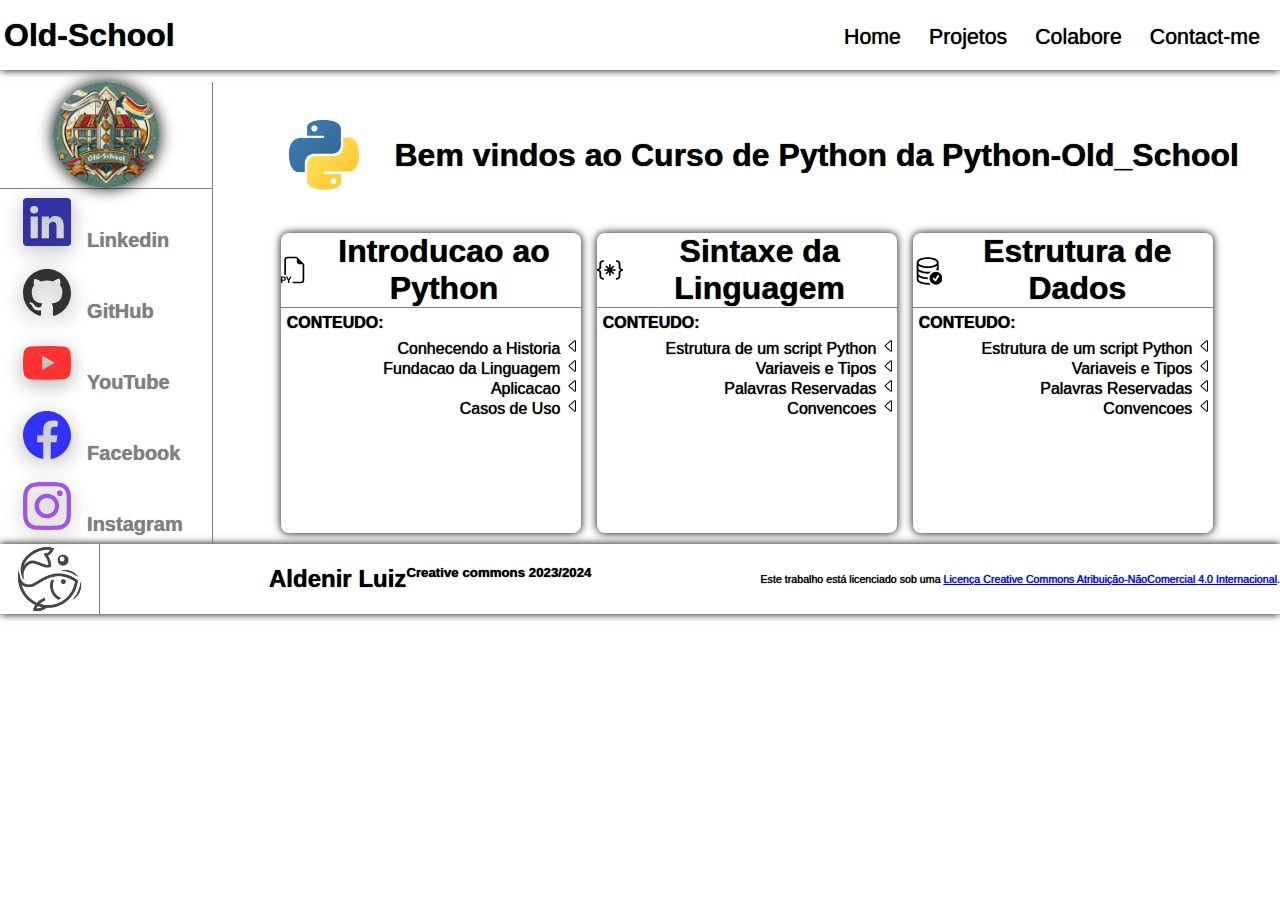
==== index.html @ cafc8282 "fix layer borders" ====
<!DOCTYPE html>
<html lang="en">
<head>
    <meta charset="UTF-8">
    <meta name="viewport" content="width=device-width, initial-scale=1.0">
    <title>Python - Old-School</title>
    <link rel="stylesheet" href="style.css">
    <link rel="stylesheet" href="style-buttons.css">
    <link rel="stylesheet" href="style-menu.css">
</head>
<body>
    <header>
        <div class="menu-media">
            <h1>Old-School</h1>
        </div>
        
        <menu class="menu-nav resp-menu" id="responsive-menu">
            <button id="openMenu">&#9776;</button>
            <nav id="menuLinks">
                <div class="resp-button"><button id="closeMenu">&#10006;</button></div>
                <div class="resp-links">
                    <a href="https://aldenirluiz.github.io/Old-School/">Home</a>
                    <a href="#">Projetos</a>
                    <a href="https://github.com/AldenirLuiz/Old-School">Colabore</a>
                    <a href="https://aldenirluiz.github.io/Portifolio/">Contact-me</a>
                </div>
                
            </nav>
        </menu>
        
    </header>
    <main>
        <aside>
            <div class="nav-logo">
                <img id="img-prof" src="sub/img/channels4_profile.jpg" alt="">
            </div>
            <div class="social_media">
                <div class="in-block">
                    <a class="linkedin" href="https://www.linkedin.com/in/aldenir-luiz-0137911ba/" title="linkedin">
                        <svg xmlns="http://www.w3.org/2000/svg" width="40pt" height="40pt" fill="currentColor" class="bi bi-linkedin" viewBox="0 0 16 16">
                            <path d="M0 1.146C0 .513.526 0 1.175 0h13.65C15.474 0 16 .513 16 1.146v13.708c0 .633-.526 1.146-1.175 1.146H1.175C.526 16 0 15.487 0 14.854V1.146zm4.943 12.248V6.169H2.542v7.225h2.401m-1.2-8.212c.837 0 1.358-.554 1.358-1.248-.015-.709-.52-1.248-1.342-1.248-.822 0-1.359.54-1.359 1.248 0 .694.521 1.248 1.327 1.248h.016zm4.908 8.212V9.359c0-.216.016-.432.08-.586.173-.431.568-.878 1.232-.878.869 0 1.216.662 1.216 1.634v3.865h2.401V9.25c0-2.22-1.184-3.252-2.764-3.252-1.274 0-1.845.7-2.165 1.193v.025h-.016a5.54 5.54 0 0 1 .016-.025V6.169h-2.4c.03.678 0 7.225 0 7.225h2.4"/>
                        </svg>
                        <span class="name">Linkedin</span>
                    </a>
                </div>
    
                <div class="in-block">
                    <a class="github" href="https://github.com/AldenirLuiz" title="github">
                        <svg xmlns="http://www.w3.org/2000/svg" width="40pt" height="40pt" fill="currentColor" class="bi bi-github" viewBox="0 0 16 16">
                            <path d="M8 0C3.58 0 0 3.58 0 8c0 3.54 2.29 6.53 5.47 7.59.4.07.55-.17.55-.38 0-.19-.01-.82-.01-1.49-2.01.37-2.53-.49-2.69-.94-.09-.23-.48-.94-.82-1.13-.28-.15-.68-.52-.01-.53.63-.01 1.08.58 1.23.82.72 1.21 1.87.87 2.33.66.07-.52.28-.87.51-1.07-1.78-.2-3.64-.89-3.64-3.95 0-.87.31-1.59.82-2.15-.08-.2-.36-1.02.08-2.12 0 0 .67-.21 2.2.82.64-.18 1.32-.27 2-.27.68 0 1.36.09 2 .27 1.53-1.04 2.2-.82 2.2-.82.44 1.1.16 1.92.08 2.12.51.56.82 1.27.82 2.15 0 3.07-1.87 3.75-3.65 3.95.29.25.54.73.54 1.48 0 1.07-.01 1.93-.01 2.2 0 .21.15.46.55.38A8.012 8.012 0 0 0 16 8c0-4.42-3.58-8-8-8"/>
                        </svg>
                        <span class="name">GitHub</span>
                    </a>
                </div>
    
                <div class="in-block">
                    <a class="youtube" href="https://www.youtube.com/channel/UC99N4jVJ2UssK9JwM3dMy3Q" title="youtube">
                        <svg xmlns="http://www.w3.org/2000/svg" width="40pt" height="40pt" fill="currentColor" class="bi bi-youtube" viewBox="0 0 16 16">
                            <path d="M8.051 1.999h.089c.822.003 4.987.033 6.11.335a2.01 2.01 0 0 1 1.415 1.42c.101.38.172.883.22 1.402l.01.104.022.26.008.104c.065.914.073 1.77.074 1.957v.075c-.001.194-.01 1.108-.082 2.06l-.008.105-.009.104c-.05.572-.124 1.14-.235 1.558a2.007 2.007 0 0 1-1.415 1.42c-1.16.312-5.569.334-6.18.335h-.142c-.309 0-1.587-.006-2.927-.052l-.17-.006-.087-.004-.171-.007-.171-.007c-1.11-.049-2.167-.128-2.654-.26a2.007 2.007 0 0 1-1.415-1.419c-.111-.417-.185-.986-.235-1.558L.09 9.82l-.008-.104A31.4 31.4 0 0 1 0 7.68v-.123c.002-.215.01-.958.064-1.778l.007-.103.003-.052.008-.104.022-.26.01-.104c.048-.519.119-1.023.22-1.402a2.007 2.007 0 0 1 1.415-1.42c.487-.13 1.544-.21 2.654-.26l.17-.007.172-.006.086-.003.171-.007A99.788 99.788 0 0 1 7.858 2h.193zM6.4 5.209v4.818l4.157-2.408z"/>
                        </svg>
                        <span class="name">YouTube</span>
                    </a>
                </div>
    
                <div class="in-block">
                    <a class="facebook" href="https://www.facebook.com/aldenir.luiz" title="facebook">
                        <svg xmlns="http://www.w3.org/2000/svg" width="40pt" height="40pt" fill="currentColor" class="bi bi-facebook" viewBox="0 0 16 16">
                            <path d="M16 8.049c0-4.446-3.582-8.05-8-8.05C3.58 0-.002 3.603-.002 8.05c0 4.017 2.926 7.347 6.75 7.951v-5.625h-2.03V8.05H6.75V6.275c0-2.017 1.195-3.131 3.022-3.131.876 0 1.791.157 1.791.157v1.98h-1.009c-.993 0-1.303.621-1.303 1.258v1.51h2.218l-.354 2.326H9.25V16c3.824-.604 6.75-3.934 6.75-7.951"/>
                          </svg>
                        <span class="name">Facebook</span>
                    </a>
                </div>
                <div class="in-block">
                    <a class="instagram" href="https://www.instagram.com/aldenir.7.pryce/" title="Instagram">
                        <svg xmlns="http://www.w3.org/2000/svg" width="40pt" height="40pt" fill="currentColor" class="bi bi-instagram" viewBox="0 0 16 16">
                            <path d="M8 0C5.829 0 5.556.01 4.703.048 3.85.088 3.269.222 2.76.42a3.917 3.917 0 0 0-1.417.923A3.927 3.927 0 0 0 .42 2.76C.222 3.268.087 3.85.048 4.7.01 5.555 0 5.827 0 8.001c0 2.172.01 2.444.048 3.297.04.852.174 1.433.372 1.942.205.526.478.972.923 1.417.444.445.89.719 1.416.923.51.198 1.09.333 1.942.372C5.555 15.99 5.827 16 8 16s2.444-.01 3.298-.048c.851-.04 1.434-.174 1.943-.372a3.916 3.916 0 0 0 1.416-.923c.445-.445.718-.891.923-1.417.197-.509.332-1.09.372-1.942C15.99 10.445 16 10.173 16 8s-.01-2.445-.048-3.299c-.04-.851-.175-1.433-.372-1.941a3.926 3.926 0 0 0-.923-1.417A3.911 3.911 0 0 0 13.24.42c-.51-.198-1.092-.333-1.943-.372C10.443.01 10.172 0 7.998 0h.003zm-.717 1.442h.718c2.136 0 2.389.007 3.232.046.78.035 1.204.166 1.486.275.373.145.64.319.92.599.28.28.453.546.598.92.11.281.24.705.275 1.485.039.843.047 1.096.047 3.231s-.008 2.389-.047 3.232c-.035.78-.166 1.203-.275 1.485a2.47 2.47 0 0 1-.599.919c-.28.28-.546.453-.92.598-.28.11-.704.24-1.485.276-.843.038-1.096.047-3.232.047s-2.39-.009-3.233-.047c-.78-.036-1.203-.166-1.485-.276a2.478 2.478 0 0 1-.92-.598 2.48 2.48 0 0 1-.6-.92c-.109-.281-.24-.705-.275-1.485-.038-.843-.046-1.096-.046-3.233 0-2.136.008-2.388.046-3.231.036-.78.166-1.204.276-1.486.145-.373.319-.64.599-.92.28-.28.546-.453.92-.598.282-.11.705-.24 1.485-.276.738-.034 1.024-.044 2.515-.045v.002zm4.988 1.328a.96.96 0 1 0 0 1.92.96.96 0 0 0 0-1.92zm-4.27 1.122a4.109 4.109 0 1 0 0 8.217 4.109 4.109 0 0 0 0-8.217zm0 1.441a2.667 2.667 0 1 1 0 5.334 2.667 2.667 0 0 1 0-5.334"/>
                        </svg>
                        <span class="name">Instagram</span>
                    </a>
                </div>
        
            </div>
        </aside>
        <section id="main-header">
            <div class="main-blocks-descript" id="block-descript">
                <svg xmlns="http://www.w3.org/2000/svg" width="140px" height="140px" viewBox="0 0 64 64" fill="none"><path d="M31.885 16c-8.124 0-7.617 3.523-7.617 3.523l.01 3.65h7.752v1.095H21.197S16 23.678 16 31.876c0 8.196 4.537 7.906 4.537 7.906h2.708v-3.804s-.146-4.537 4.465-4.537h7.688s4.32.07 4.32-4.175v-7.019S40.374 16 31.885 16zm-4.275 2.454c.771 0 1.395.624 1.395 1.395s-.624 1.395-1.395 1.395a1.393 1.393 0 0 1-1.395-1.395c0-.771.624-1.395 1.395-1.395z" fill="url(#a)"/><path d="M32.115 47.833c8.124 0 7.617-3.523 7.617-3.523l-.01-3.65H31.97v-1.095h10.832S48 40.155 48 31.958c0-8.197-4.537-7.906-4.537-7.906h-2.708v3.803s.146 4.537-4.465 4.537h-7.688s-4.32-.07-4.32 4.175v7.019s-.656 4.247 7.833 4.247zm4.275-2.454a1.393 1.393 0 0 1-1.395-1.395c0-.77.624-1.394 1.395-1.394s1.395.623 1.395 1.394c0 .772-.624 1.395-1.395 1.395z" fill="url(#b)"/><defs><linearGradient id="a" x1="19.075" y1="18.782" x2="34.898" y2="34.658" gradientUnits="userSpaceOnUse"><stop stop-color="#387EB8"/><stop offset="1" stop-color="#366994"/></linearGradient><linearGradient id="b" x1="28.809" y1="28.882" x2="45.803" y2="45.163" gradientUnits="userSpaceOnUse"><stop stop-color="#FFE052"/><stop offset="1" stop-color="#FFC331"/></linearGradient></defs></svg>
                <h1>Bem vindos ao Curso de Python da Python-Old_School</h1>
            </div>
            <div class="galery" id="galery">
                <a href="sub/history.html" class="main-blocks" id="intro">
                    <div class="card-title">
                        <svg xmlns="http://www.w3.org/2000/svg" width="32" height="32" fill="currentColor" class="bi bi-filetype-py" viewBox="0 0 16 16">
                            <path fill-rule="evenodd" d="M14 4.5V14a2 2 0 0 1-2 2H7v-1h5a1 1 0 0 0 1-1V4.5h-2A1.5 1.5 0 0 1 9.5 3V1H4a1 1 0 0 0-1 1v9H2V2a2 2 0 0 1 2-2h5.5zM0 11.85h1.6c.289 0 .533.06.732.179.201.117.355.276.46.477.105.201.158.427.158.677 0 .25-.054.476-.16.677-.106.199-.26.357-.464.474a1.452 1.452 0 0 1-.732.173H.79v1.342H0zm2.06 1.714a.795.795 0 0 0 .085-.381c0-.227-.062-.4-.185-.521-.123-.122-.294-.182-.513-.182H.788v1.406h.66a.794.794 0 0 0 .374-.082.574.574 0 0 0 .238-.24Zm2.963.75v1.535H4.23v-1.52L2.89 11.85h.876l.853 1.696h.032l.856-1.696h.855z"/>
                        </svg>
                        <h1>Introducao ao Python</h1>
                    </div>
                    <span class="spn-card">Este é o modulo 00 do seu curso de Python na Old-School. <br><br>A curiosidade é a base do conhecimento.</span>
                    <div class="descript">
                        <h4>CONTEUDO:</h4>
                        
                        <p>Conhecendo a Historia 
                            <svg xmlns="http://www.w3.org/2000/svg" width="16" height="16" fill="currentColor" class="bi bi-caret-left" viewBox="0 0 16 16">
                                <path d="M10 12.796V3.204L4.519 8zm-.659.753-5.48-4.796a1 1 0 0 1 0-1.506l5.48-4.796A1 1 0 0 1 11 3.204v9.592a1 1 0 0 1-1.659.753z"/>
                            </svg>
                        </p>
                        <p>Fundacao da Linguagem 
                            <svg xmlns="http://www.w3.org/2000/svg" width="16" height="16" fill="currentColor" class="bi bi-caret-left" viewBox="0 0 16 16">
                                <path d="M10 12.796V3.204L4.519 8zm-.659.753-5.48-4.796a1 1 0 0 1 0-1.506l5.48-4.796A1 1 0 0 1 11 3.204v9.592a1 1 0 0 1-1.659.753z"/>
                            </svg>
                        </p>
                        <p>Aplicacao 
                            <svg xmlns="http://www.w3.org/2000/svg" width="16" height="16" fill="currentColor" class="bi bi-caret-left" viewBox="0 0 16 16">
                                <path d="M10 12.796V3.204L4.519 8zm-.659.753-5.48-4.796a1 1 0 0 1 0-1.506l5.48-4.796A1 1 0 0 1 11 3.204v9.592a1 1 0 0 1-1.659.753z"/>
                            </svg>
                        </p>
                        <p>Casos de Uso 
                            <svg xmlns="http://www.w3.org/2000/svg" width="16" height="16" fill="currentColor" class="bi bi-caret-left" viewBox="0 0 16 16">
                                <path d="M10 12.796V3.204L4.519 8zm-.659.753-5.48-4.796a1 1 0 0 1 0-1.506l5.48-4.796A1 1 0 0 1 11 3.204v9.592a1 1 0 0 1-1.659.753z"/>
                            </svg>
                        </p>
                    </div>
                    <div class="tag-down">
                        <span >
                            <svg xmlns="http://www.w3.org/2000/svg" width="16" height="16" fill="currentColor" class="bi bi-unlock" viewBox="0 0 16 16">
                                <path d="M11 1a2 2 0 0 0-2 2v4a2 2 0 0 1 2 2v5a2 2 0 0 1-2 2H3a2 2 0 0 1-2-2V9a2 2 0 0 1 2-2h5V3a3 3 0 0 1 6 0v4a.5.5 0 0 1-1 0V3a2 2 0 0 0-2-2M3 8a1 1 0 0 0-1 1v5a1 1 0 0 0 1 1h6a1 1 0 0 0 1-1V9a1 1 0 0 0-1-1z"/>
                            </svg>Unlocked
                        </span>
                    </div>
                </a>
                <a onclick="expandlink('sub/sintaxe.html', '3500px')" class="main-blocks" id="sintaxe">
                    <div class="card-title">
                        <svg xmlns="http://www.w3.org/2000/svg" width="32" height="32" fill="currentColor" class="bi bi-braces-asterisk" viewBox="0 0 16 16">
                            <path fill-rule="evenodd" d="M1.114 8.063V7.9c1.005-.102 1.497-.615 1.497-1.6V4.503c0-1.094.39-1.538 1.354-1.538h.273V2h-.376C2.25 2 1.49 2.759 1.49 4.352v1.524c0 1.094-.376 1.456-1.49 1.456v1.299c1.114 0 1.49.362 1.49 1.456v1.524c0 1.593.759 2.352 2.372 2.352h.376v-.964h-.273c-.964 0-1.354-.444-1.354-1.538V9.663c0-.984-.492-1.497-1.497-1.6ZM14.886 7.9v.164c-1.005.103-1.497.616-1.497 1.6v1.798c0 1.094-.39 1.538-1.354 1.538h-.273v.964h.376c1.613 0 2.372-.759 2.372-2.352v-1.524c0-1.094.376-1.456 1.49-1.456v-1.3c-1.114 0-1.49-.362-1.49-1.456V4.352C14.51 2.759 13.75 2 12.138 2h-.376v.964h.273c.964 0 1.354.444 1.354 1.538V6.3c0 .984.492 1.497 1.497 1.6M7.5 11.5V9.207l-1.621 1.621-.707-.707L6.792 8.5H4.5v-1h2.293L5.172 5.879l.707-.707L7.5 6.792V4.5h1v2.293l1.621-1.621.707.707L9.208 7.5H11.5v1H9.207l1.621 1.621-.707.707L8.5 9.208V11.5z"/>
                          </svg>
                        <h1>Sintaxe da Linguagem</h1>
                    </div>
                    <span class="spn-card">Este é o modulo 01 do seu curso de Python na Old-School. <br><br> A curiosidade é a base do conhecimento.</span>
                    <div class="descript">
                        <h4>CONTEUDO:</h4>
                        <p>Estrutura de um script Python 
                            <svg xmlns="http://www.w3.org/2000/svg" width="16" height="16" fill="currentColor" class="bi bi-caret-left" viewBox="0 0 16 16">
                                <path d="M10 12.796V3.204L4.519 8zm-.659.753-5.48-4.796a1 1 0 0 1 0-1.506l5.48-4.796A1 1 0 0 1 11 3.204v9.592a1 1 0 0 1-1.659.753z"/>
                            </svg>
                        </p>
                        <p>Variaveis e Tipos
                            <svg xmlns="http://www.w3.org/2000/svg" width="16" height="16" fill="currentColor" class="bi bi-caret-left" viewBox="0 0 16 16">
                                <path d="M10 12.796V3.204L4.519 8zm-.659.753-5.48-4.796a1 1 0 0 1 0-1.506l5.48-4.796A1 1 0 0 1 11 3.204v9.592a1 1 0 0 1-1.659.753z"/>
                            </svg>
                        </p>
                        <p>Palavras Reservadas
                            <svg xmlns="http://www.w3.org/2000/svg" width="16" height="16" fill="currentColor" class="bi bi-caret-left" viewBox="0 0 16 16">
                                <path d="M10 12.796V3.204L4.519 8zm-.659.753-5.48-4.796a1 1 0 0 1 0-1.506l5.48-4.796A1 1 0 0 1 11 3.204v9.592a1 1 0 0 1-1.659.753z"/>
                            </svg>
                        </p>
                        <p>Convencoes
                            <svg xmlns="http://www.w3.org/2000/svg" width="16" height="16" fill="currentColor" class="bi bi-caret-left" viewBox="0 0 16 16">
                                <path d="M10 12.796V3.204L4.519 8zm-.659.753-5.48-4.796a1 1 0 0 1 0-1.506l5.48-4.796A1 1 0 0 1 11 3.204v9.592a1 1 0 0 1-1.659.753z"/>
                            </svg>
                        </p>
                    </div>
                    <div class="tag-down"><span>
                        <span >
                            <svg xmlns="http://www.w3.org/2000/svg" width="16" height="16" fill="currentColor" class="bi bi-unlock" viewBox="0 0 16 16">
                                <path d="M11 1a2 2 0 0 0-2 2v4a2 2 0 0 1 2 2v5a2 2 0 0 1-2 2H3a2 2 0 0 1-2-2V9a2 2 0 0 1 2-2h5V3a3 3 0 0 1 6 0v4a.5.5 0 0 1-1 0V3a2 2 0 0 0-2-2M3 8a1 1 0 0 0-1 1v5a1 1 0 0 0 1 1h6a1 1 0 0 0 1-1V9a1 1 0 0 0-1-1z"/>
                            </svg>Unlocked
                        </span>
                    </div>
                </a>
                <a href="" class="main-blocks" id="data-structure">
                    <div class="card-title">
                        <svg xmlns="http://www.w3.org/2000/svg" width="32" height="32" fill="currentColor" class="bi bi-database-check" viewBox="0 0 16 16">
                            <path d="M12.5 16a3.5 3.5 0 1 0 0-7 3.5 3.5 0 0 0 0 7m1.679-4.493-1.335 2.226a.75.75 0 0 1-1.174.144l-.774-.773a.5.5 0 0 1 .708-.708l.547.548 1.17-1.951a.5.5 0 1 1 .858.514Z"/>
                            <path d="M12.096 6.223A4.92 4.92 0 0 0 13 5.698V7c0 .289-.213.654-.753 1.007a4.493 4.493 0 0 1 1.753.25V4c0-1.007-.875-1.755-1.904-2.223C11.022 1.289 9.573 1 8 1s-3.022.289-4.096.777C2.875 2.245 2 2.993 2 4v9c0 1.007.875 1.755 1.904 2.223C4.978 15.71 6.427 16 8 16c.536 0 1.058-.034 1.555-.097a4.525 4.525 0 0 1-.813-.927C8.5 14.992 8.252 15 8 15c-1.464 0-2.766-.27-3.682-.687C3.356 13.875 3 13.373 3 13v-1.302c.271.202.58.378.904.525C4.978 12.71 6.427 13 8 13h.027a4.552 4.552 0 0 1 0-1H8c-1.464 0-2.766-.27-3.682-.687C3.356 10.875 3 10.373 3 10V8.698c.271.202.58.378.904.525C4.978 9.71 6.427 10 8 10c.262 0 .52-.008.774-.024a4.525 4.525 0 0 1 1.102-1.132C9.298 8.944 8.666 9 8 9c-1.464 0-2.766-.27-3.682-.687C3.356 7.875 3 7.373 3 7V5.698c.271.202.58.378.904.525C4.978 6.711 6.427 7 8 7s3.022-.289 4.096-.777M3 4c0-.374.356-.875 1.318-1.313C5.234 2.271 6.536 2 8 2s2.766.27 3.682.687C12.644 3.125 13 3.627 13 4c0 .374-.356.875-1.318 1.313C10.766 5.729 9.464 6 8 6s-2.766-.27-3.682-.687C3.356 4.875 3 4.373 3 4"/>
                        </svg>
                        <h1>Estrutura de Dados</h1>
                    </div>
                    <span class="spn-card indisponivel">Estamos trabalhando neste conteudo, muito em breve estara disponivel. <br><br> A curiosidade é a base do conhecimento.</span>
                    <div class="descript">
                        <h4>CONTEUDO:</h4>
                        <p>Estrutura de um script Python 
                            <svg xmlns="http://www.w3.org/2000/svg" width="16" height="16" fill="currentColor" class="bi bi-caret-left" viewBox="0 0 16 16">
                                <path d="M10 12.796V3.204L4.519 8zm-.659.753-5.48-4.796a1 1 0 0 1 0-1.506l5.48-4.796A1 1 0 0 1 11 3.204v9.592a1 1 0 0 1-1.659.753z"/>
                            </svg>
                        </p>
                        <p>Variaveis e Tipos
                            <svg xmlns="http://www.w3.org/2000/svg" width="16" height="16" fill="currentColor" class="bi bi-caret-left" viewBox="0 0 16 16">
                                <path d="M10 12.796V3.204L4.519 8zm-.659.753-5.48-4.796a1 1 0 0 1 0-1.506l5.48-4.796A1 1 0 0 1 11 3.204v9.592a1 1 0 0 1-1.659.753z"/>
                            </svg>
                        </p>
                        <p>Palavras Reservadas
                            <svg xmlns="http://www.w3.org/2000/svg" width="16" height="16" fill="currentColor" class="bi bi-caret-left" viewBox="0 0 16 16">
                                <path d="M10 12.796V3.204L4.519 8zm-.659.753-5.48-4.796a1 1 0 0 1 0-1.506l5.48-4.796A1 1 0 0 1 11 3.204v9.592a1 1 0 0 1-1.659.753z"/>
                            </svg>
                        </p>
                        <p>Convencoes
                            <svg xmlns="http://www.w3.org/2000/svg" width="16" height="16" fill="currentColor" class="bi bi-caret-left" viewBox="0 0 16 16">
                                <path d="M10 12.796V3.204L4.519 8zm-.659.753-5.48-4.796a1 1 0 0 1 0-1.506l5.48-4.796A1 1 0 0 1 11 3.204v9.592a1 1 0 0 1-1.659.753z"/>
                            </svg>
                        </p>
                    </div>
                    <div class="tag-down"><span>
                        <svg xmlns="http://www.w3.org/2000/svg" width="16" height="16" fill="currentColor" class="bi bi-lock" viewBox="0 0 16 16">
                            <path d="M8 1a2 2 0 0 1 2 2v4H6V3a2 2 0 0 1 2-2m3 6V3a3 3 0 0 0-6 0v4a2 2 0 0 0-2 2v5a2 2 0 0 0 2 2h6a2 2 0 0 0 2-2V9a2 2 0 0 0-2-2M5 8h6a1 1 0 0 1 1 1v5a1 1 0 0 1-1 1H5a1 1 0 0 1-1-1V9a1 1 0 0 1 1-1"/>
                          </svg>
                        Locked
                        </span>
                    </div>
                </a>
                
            </div>
            <div id="container-iframe" style="display: none; flex-direction:column">
                <iframe id="myObject" frameborder="0"></iframe>
                <div class="buttons">
                    <div>
                        <button class="button">
                            <svg href="#" xmlns="http://www.w3.org/2000/svg" width="32" height="32" fill="currentColor" class="bi bi-arrow-return-left" viewBox="0 0 16 16">
                                <path fill-rule="evenodd" d="M14.5 1.5a.5.5 0 0 1 .5.5v4.8a2.5 2.5 0 0 1-2.5 2.5H2.707l3.347 3.346a.5.5 0 0 1-.708.708l-4.2-4.2a.5.5 0 0 1 0-.708l4-4a.5.5 0 1 1 .708.708L2.707 8.3H12.5A1.5 1.5 0 0 0 14 6.8V2a.5.5 0 0 1 .5-.5"/>
                            </svg>
                        </button>
                    </div>
                    <div id="home">
                        <button class="button" onclick="remObject()">
                            <svg xmlns="http://www.w3.org/2000/svg" width="32" height="32" fill="currentColor" class="bi bi-house" viewBox="0 0 16 16">
                                <path d="M8.707 1.5a1 1 0 0 0-1.414 0L.646 8.146a.5.5 0 0 0 .708.708L2 8.207V13.5A1.5 1.5 0 0 0 3.5 15h9a1.5 1.5 0 0 0 1.5-1.5V8.207l.646.647a.5.5 0 0 0 .708-.708L13 5.793V2.5a.5.5 0 0 0-.5-.5h-1a.5.5 0 0 0-.5.5v1.293zM13 7.207V13.5a.5.5 0 0 1-.5.5h-9a.5.5 0 0 1-.5-.5V7.207l5-5z"/>
                            </svg>
                            HOME
                        </button>
                    </div>
                    <div href="#">
                        <button class="button">
                            <svg xmlns="http://www.w3.org/2000/svg" width="32" height="32" fill="currentColor" class="bi bi-arrow-return-right" viewBox="0 0 16 16">
                                <path fill-rule="evenodd" d="M1.5 1.5A.5.5 0 0 0 1 2v4.8a2.5 2.5 0 0 0 2.5 2.5h9.793l-3.347 3.346a.5.5 0 0 0 .708.708l4.2-4.2a.5.5 0 0 0 0-.708l-4-4a.5.5 0 0 0-.708.708L13.293 8.3H3.5A1.5 1.5 0 0 1 2 6.8V2a.5.5 0 0 0-.5-.5"/>
                            </svg>
                        </button>
                    </div>
                </div>
            </div>
            
            
        </section>
    </main>
    <footer>
        <div class="footer-logo">
            <img src="sub/img/mainlogo.png" alt="Logo do Site">
        </div>
        <div class="footer-left">
            <h2>Aldenir Luiz</h2>
            <h5>Creative commons 2023/2024</h5>
        </div>
        
        <div class="footer-right">
            <div class="license">
                Este trabalho está licenciado sob uma <a rel="license" href="https://creativecommons.org/licenses/by-nc/4.0/">Licença Creative Commons Atribuição-NãoComercial 4.0 Internacional</a>.
            </div>
            
        </div>
    </footer>
</body>
<script src="script.js"></script>
</html>
---- style.css ----
*, ::after, ::before{
    padding: 0;
    margin: 0;
    box-sizing: border-box;
}

body{
    margin: 0px;
    padding: 0px;
    text-shadow: 0 0 1px;
    font-family: 'Gill Sans', 'Gill Sans MT', Calibri, 'Trebuchet MS', sans-serif;
    align-items: center;
    justify-content: center;
}

aside{
    display: block;
    width: 20vw;
    height: 100%;
    border-right: 1px solid gray;
}

.in-block{
    padding: 4px;
}

.nav-logo{
    display: flex;
    width: 100%;
    height: 100%;
    border-bottom: 1px solid gray;
    align-items: center;
    justify-content: center;
}

#img-prof{
    max-width: 50%;
    border-radius: 50%;
    box-shadow: 0 0 16px;
}

header{
    width: 100%;
    height: 70px;
    display: flex;
    flex-direction: row;
    padding: 0;
    margin: 0;
    align-items: center;
    box-shadow: 0 0 8px ;
    justify-content: space-between;
    margin-right: ;
}

header div{
    display: flex;
    margin: 4px;
    max-width: 100%;
    align-items: flex-end;
    justify-content: space-between;
}

header .menu-nav{
    display: flex;
    align-items: end;
    justify-content: flex-end;
}

header .menu-nav a{
    padding: 0px;
    margin: 4px;
    color: black;
    text-decoration: none;
    font-size: 16pt;
}

header menu nav{
    margin-right: 12px;
}

header .menu-nav a:not(:last-child){
    margin-right: 24px;
}

#main-header{
    width: 100%;

}

main{
    margin-top: 12px;
    display: flex;
    flex-direction: row;
    justify-content: space-between;
    max-width: 100%;
}

main section .main-blocks-descript{
    display: flex;
    flex-direction: row;
    align-items: center;
    justify-content: center;
}

.container-iframe{
    display: block;
    width: 100%;
}

.galery{
    display: flex;
    flex-wrap: wrap;
    align-items: center;
    justify-content: center;
}

.galery a {
    text-decoration: none;
    color: inherit;
}

.main-blocks{
    display: flex;
    flex-direction: column;
    margin: 8px;
    padding: 0;
    width: 300px;
    height: 300px;
    border-radius: 8px;
    box-shadow: 0 0 8px ;
    cursor: pointer;
}

.main-blocks span{
    display: none;
    position: absolute;
    opacity: 0;
    background: #006600 ;
    color: #fff;
    padding: 5px;
    border-radius: 4px;
    white-space: nowrap;
    transition: opacity 0.3s, visibility 0.3s;
    text-align: center;
    text-wrap: wrap;
}

.main-blocks span:not(.tag-down span)::before{
    content: "";
    position: absolute;
    display:block;
    width: 50px;
    height: 50px;
    background: #006600 ;
    transform: rotate(45deg);
    bottom: -20px;
    left: 50px;
    border-radius: 4px;
    z-index: -1;
}

.main-blocks:hover span{
    padding: 10px;
    margin-top: -140px;
    display: flex;
    max-width: 280px;
    visibility: visible;
    opacity: 1;
}

.tag-down span{
    background: transparent;
    color: rgba(0, 50, 0, .8);
}


.main-blocks:hover {
    box-shadow: 0 0 16px;
    background: rgba(0, 255,0, .2);
}

#data-structure:hover{
    background: rgba(255, 0,0, .2)
}

.tag-down{
    position: relative;
}

.tag-down span{
    bottom: 0;
}
.main-blocks .card-title{
    padding: 0;
    margin: 0;
    display: flex;
    flex-direction: row;
    align-items: center;
    justify-content: center;
    text-align: center;
    border-radius: 8px 9px 0 0;
    border-bottom: 1px solid gray;
}

.main-blocks .descript h4{
    margin: 6px;
    text-align: start;
}
.main-blocks .descript{
    text-align: end;
    text-justify: newspaper;
}
.main-blocks .tag-down{
    padding: 0;
    width: 100%;
    height: 10%;
    align-items: center;
    justify-content: center;
    text-align: center;
}


.buttons{
    margin: 0;
    padding: 0;
    position: relative;
    bottom: 50px;
    background: rgba(0, 0, 0, .2);
    border-radius: 8px 8px 0 0;
    display: flex;
    justify-content: space-around;
    align-items: center;
    border: 1px solid gray;
    width: 100%;
}

.buttons div{
    padding: 10px;
    align-items: center;
    width: 100px;
    text-align: center;
}


.buttons div a{
    font-size: 20pt;
    text-decoration: none;
    color: inherit;
}

.buttons #home{
    display: flex;
    flex-direction: column;
}

.button{
    width: 100px;
}

#container-iframe{
    max-width: 100%;
}

.footer-logo {
    /* Adicionei uma classe para o logo no footer, você pode personalizar conforme necessário */
    display: flex;
    align-items: center;
    justify-content: center;
    width: 100px; /* Ajuste o tamanho conforme necessário */
    height: 100%; /* Certifique-se de que ocupa toda a altura do footer */
    border-right: 1px solid gray; /* Linha de separação entre as seções do footer */
}

.footer-logo img {
    /* Estilos para a imagem do logo, ajuste conforme necessário */
    width: 70%;
    height: auto;
}

.footer-left{
    display: flex;
    max-width: 100%;
    margin: 2px;
    padding: 2px;
}
.footer-right{
    font-size: 8pt;
    text-align: right;
}

.footer-nav {
    /* Adicionei uma classe para a navegação no footer, você pode personalizar conforme necessário */
    display: flex;
    align-items: center;
}

.footer-nav a {
    /* Estilos para os links no footer */
    padding: 0px;
    margin: 0 12px; /* Ajuste o espaçamento entre os links conforme necessário */
    color: black;
    text-decoration: none;
    font-size: 14pt; /* Ajuste o tamanho da fonte conforme necessário */
}

section{
    display: flex;
    flex-direction: column;
    align-items: center;
    justify-content: center;
    transition: all .4s;
}

section article{
    display: flex;
    flex-direction: column;
    align-items: center;
    justify-content: center;
    max-width: 700px;
}

section article h1{
    align-self: flex-start;
    text-align: start;
    font-size: 22pt;
}

section article p{
    text-align: left;
    padding-bottom: 12px;
    align-self: start;
}

section article p strong{
    max-width: fit-content;
}

section * h3{
    text-align: left;
    margin-top: 50px;
}

.in-article-container{
    margin-bottom: 14px;
}

.img-left-middle{
    float: left;
    margin-right: 20px;
}

.img-right-middle{
    float: right;
    margin-left: 20px;
}


.in-article-img{
    width: 200px;
}


.in-article-container-text{
    width: auto;
    justify-content: center;
    align-items: center;
}

.container-img-large{
    width: 100%;
    align-items: center;
    justify-content: center;
}

.in-article-img-large{
    margin: 12px;
    width: 100%;
}

.text-in-article-right{
    text-align: right;
}

.code-container{
    display:block;
    width: 70%;
}

.python {
    display: block;
    font-family: monospace;
    white-space: pre;
    margin: 0;
    padding: 0;
    border: 1px solid black;
    border-radius: 5px;
    text-align: left;
    text-shadow: 0 0 1px;
}

.code-container pre{
    margin: 0;
    padding: 0;
}

.code-container .targe{
    text-align: end;
    margin: 0;
    padding: 0;
    width: 100%;
    height: 40px;
    background-color: black;
}

table{
    padding: 0;
    margin: 0;
    border: solid black 1px;
    border-radius: 6px;
}


.table-cell{
    margin: 0;
    padding: 0;
    width: 250px;
    text-align: center;
    border-bottom: solid black 1px;
    border-right: solid black 1px ;
    background: inherit;
}


@media only screen and (max-width: 920px){

    main section .main-blocks-descript{
        display: flex;
        flex-direction: column;
        text-align: center;
        margin-bottom: 30px;
    }

    header menu nav{
        width: 100%;
    }

    main{
        display: flex;
        flex-direction: column;
    }

    aside{
        order: 1;
        display: flex;
        flex-direction: row;
        position: relative;

        border-left: 0;
        border: solid gray 1px;
        
        width: 100%;
        height: 200px;

        align-items: center;
        justify-content: center;
    }
    .nav-logo{
        display: none;
    }

    .social_media{
        display: flex;
        flex-direction: row;
        flex-wrap: wrap;
        width: 100%;
        align-items: center;
        justify-content: center;
    }
    .in-block{
        display: flex;
        flex-direction: row;
        max-width: 140px;
        padding: 0;
        margin: 0;
        align-items: center;
        justify-content: center;
    }

    .in-block a{
        display: flex;
        align-items: center;
        justify-content: center;
        
    }
}

footer {
    display: flex;
    flex-direction: row;
    bottom: 0;
    width: 100%;
    padding: 0;
    margin: 0;
    align-items: center;
    justify-content: space-between; /* Adicionei esta propriedade para distribuir os elementos no footer */
    box-shadow: 0 0 8px;
    
}

#openMenu, #closeMenu{
    border: none;
    background: none;
    font-size: 12pt;
    font-weight: bold;
    padding: 0px 5px 0px 5px;
    cursor: pointer;
    display: none;
}

@media only screen and (max-width: 925px){
  
    #openMenu{
        display: flex;
    }

    #responsive-menu{
        margin: 0;
        padding: 0;
        position: absolute;
        right: 0;
        top: 0;
    }

    .resp-button{
        display: flex;
        justify-content: end;
    }

    #openMenu {
        font-size: 32pt;
    }

    #closeMenu{
        display: block;
        font-size: 40pt;
    }

    nav {
        flex-direction: column;
        align-items: center;
        justify-content: center;
        margin: 0;
        display: none;
        opacity: 0;
        transition: 0.3s;
    }
}
---- style-buttons.css ----
.social_media {
    display: flex;
    flex-direction: column;
    align-items: center;
    justify-content: center;
}

.social_media a {
    color: gray;
    text-decoration: none;
}

.in-block{
    width: 90%;
    margin: 4px;
    border-radius: 18px;
    align-items: center;
    justify-content: center;
}

.in-block:hover{
    transform: scale(1.1);
    transition: transform .2s ease-in-out;
}

.social_media svg {
    width: 36pt;
    margin-left: 8px;
    height: 50px;
    filter: drop-shadow(0 5px 10px rgba(0, 0, 0, .4));
}

.social_media .name{
    margin-left: 12px;
    font-size: 20px;
    font-weight: bold;
    text-decoration: none;
    font-family: inherit;
    text-decoration-line: none;
}

.social_media a.linkedin svg{
    color: darkblue;
    opacity: .8;
}
.social_media a.github svg{
    color: black;
    opacity: .8;
}
.social_media a.youtube svg{
    color: red;
    opacity: .8;
}
.social_media a.facebook svg{
    color: blue;
    opacity: .8;
}
.social_media a.instagram svg{
    color: blueviolet;
    opacity: .8;
}


@media screen and (max-width: 925px){
    .social_media a svg{
        width: 22pt;
    }
    
    .social_media{
        display: flex;
        flex-direction: row;
        flex-wrap: wrap;
        width: 100%;
        align-items: center;
        justify-content: center;
    }

    .social_media a{
        max-width: 150px;
        max-height: 35px;
    }

    .social_media a span{
        font-size: 8pt;
    }

    .social_media a:not(:last-child){
        margin-right: 50px;
    }
}
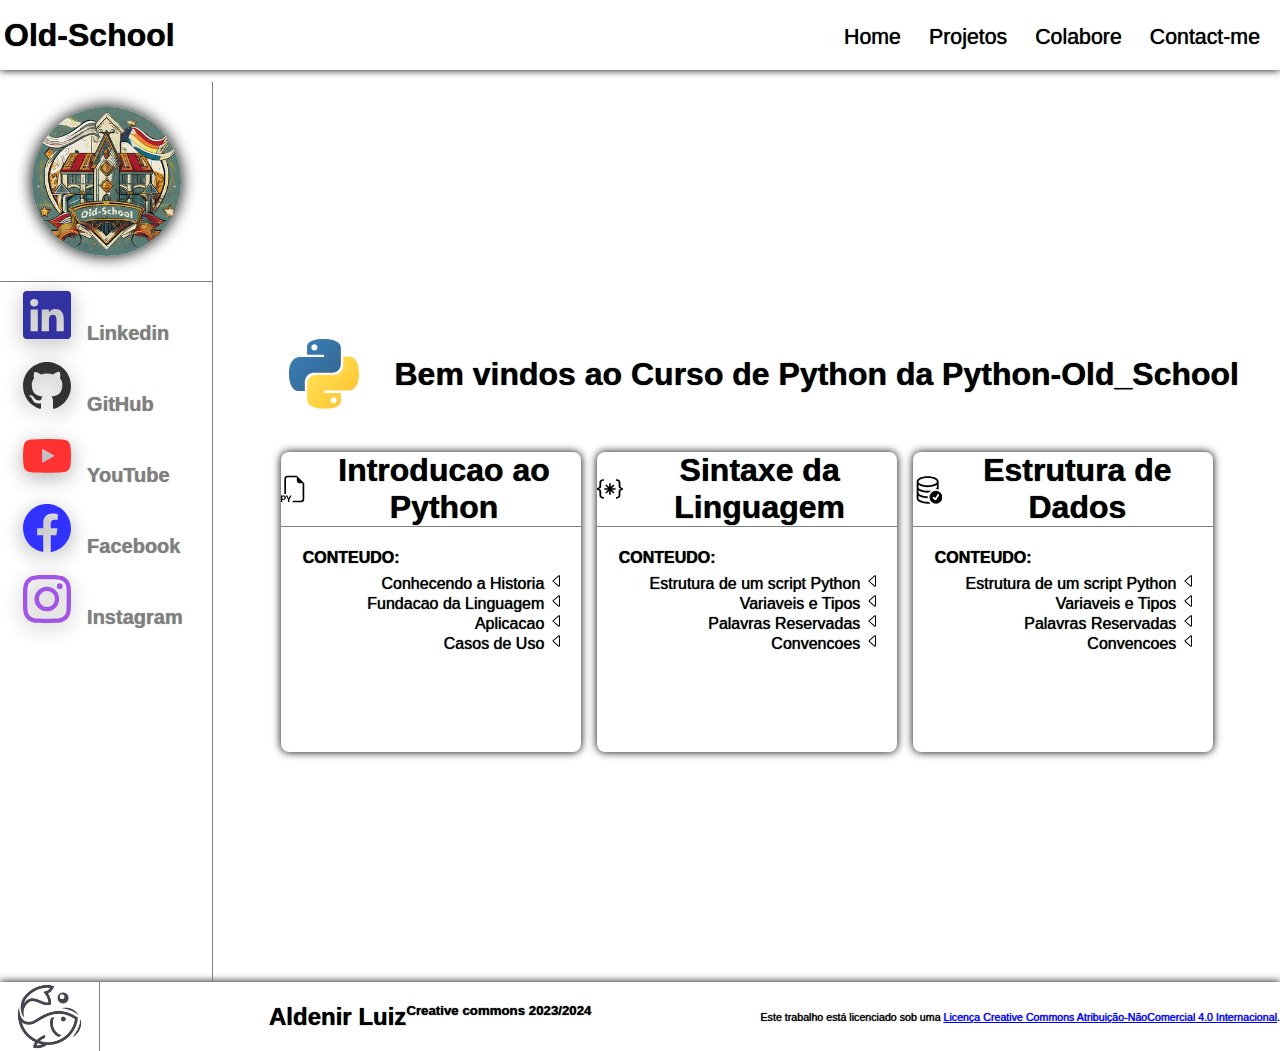
==== commit fcf1bfad: "others fix" ====
--- a/index.html
+++ b/index.html
@@ -208,35 +208,6 @@
                 </a>
                 
             </div>
-            <div id="container-iframe" style="display: none; flex-direction:column">
-                <iframe id="myObject" frameborder="0"></iframe>
-                <div class="buttons">
-                    <div>
-                        <button class="button">
-                            <svg href="#" xmlns="http://www.w3.org/2000/svg" width="32" height="32" fill="currentColor" class="bi bi-arrow-return-left" viewBox="0 0 16 16">
-                                <path fill-rule="evenodd" d="M14.5 1.5a.5.5 0 0 1 .5.5v4.8a2.5 2.5 0 0 1-2.5 2.5H2.707l3.347 3.346a.5.5 0 0 1-.708.708l-4.2-4.2a.5.5 0 0 1 0-.708l4-4a.5.5 0 1 1 .708.708L2.707 8.3H12.5A1.5 1.5 0 0 0 14 6.8V2a.5.5 0 0 1 .5-.5"/>
-                            </svg>
-                        </button>
-                    </div>
-                    <div id="home">
-                        <button class="button" onclick="remObject()">
-                            <svg xmlns="http://www.w3.org/2000/svg" width="32" height="32" fill="currentColor" class="bi bi-house" viewBox="0 0 16 16">
-                                <path d="M8.707 1.5a1 1 0 0 0-1.414 0L.646 8.146a.5.5 0 0 0 .708.708L2 8.207V13.5A1.5 1.5 0 0 0 3.5 15h9a1.5 1.5 0 0 0 1.5-1.5V8.207l.646.647a.5.5 0 0 0 .708-.708L13 5.793V2.5a.5.5 0 0 0-.5-.5h-1a.5.5 0 0 0-.5.5v1.293zM13 7.207V13.5a.5.5 0 0 1-.5.5h-9a.5.5 0 0 1-.5-.5V7.207l5-5z"/>
-                            </svg>
-                            HOME
-                        </button>
-                    </div>
-                    <div href="#">
-                        <button class="button">
-                            <svg xmlns="http://www.w3.org/2000/svg" width="32" height="32" fill="currentColor" class="bi bi-arrow-return-right" viewBox="0 0 16 16">
-                                <path fill-rule="evenodd" d="M1.5 1.5A.5.5 0 0 0 1 2v4.8a2.5 2.5 0 0 0 2.5 2.5h9.793l-3.347 3.346a.5.5 0 0 0 .708.708l4.2-4.2a.5.5 0 0 0 0-.708l-4-4a.5.5 0 0 0-.708.708L13.293 8.3H3.5A1.5 1.5 0 0 1 2 6.8V2a.5.5 0 0 0-.5-.5"/>
-                            </svg>
-                        </button>
-                    </div>
-                </div>
-            </div>
-            
-            
         </section>
     </main>
     <footer>
--- a/style.css
+++ b/style.css
@@ -29,13 +29,14 @@
     display: flex;
     width: 100%;
     height: 100%;
+    max-height: 200px;
     border-bottom: 1px solid gray;
     align-items: center;
     justify-content: center;
 }
 
 #img-prof{
-    max-width: 50%;
+    max-width: 70%;
     border-radius: 50%;
     box-shadow: 0 0 16px;
 }
@@ -50,13 +51,11 @@
     align-items: center;
     box-shadow: 0 0 8px ;
     justify-content: space-between;
-    margin-right: ;
 }
 
 header div{
     display: flex;
     margin: 4px;
-    max-width: 100%;
     align-items: flex-end;
     justify-content: space-between;
 }
@@ -85,7 +84,6 @@
 
 #main-header{
     width: 100%;
-
 }
 
 main{
@@ -93,6 +91,8 @@
     display: flex;
     flex-direction: row;
     justify-content: space-between;
+    height: 100vh;
+    max-height: 100%;
     max-width: 100%;
 }
 
@@ -208,24 +208,20 @@
     text-align: start;
 }
 .main-blocks .descript{
+    display: flex;
+    flex-direction: column;
     text-align: end;
-    text-justify: newspaper;
-}
-.main-blocks .tag-down{
-    padding: 0;
-    width: 100%;
-    height: 10%;
-    align-items: center;
-    justify-content: center;
-    text-align: center;
-}
-
+    padding: 8px;
+    margin: 8px;
+    max-width: 100%;
+    max-height: 100%;
+}
 
 .buttons{
     margin: 0;
     padding: 0;
-    position: relative;
-    bottom: 50px;
+    margin-top: 20px;
+    bottom: 0px;
     background: rgba(0, 0, 0, .2);
     border-radius: 8px 8px 0 0;
     display: flex;
@@ -238,8 +234,9 @@
 .buttons div{
     padding: 10px;
     align-items: center;
-    width: 100px;
     text-align: center;
+    justify-content: center;
+    align-items: center;
 }
 
 
@@ -289,20 +286,27 @@
     text-align: right;
 }
 
-.footer-nav {
-    /* Adicionei uma classe para a navegação no footer, você pode personalizar conforme necessário */
-    display: flex;
-    align-items: center;
-}
 
 .footer-nav a {
-    /* Estilos para os links no footer */
     padding: 0px;
-    margin: 0 12px; /* Ajuste o espaçamento entre os links conforme necessário */
+    margin: 0 12px; 
     color: black;
     text-decoration: none;
-    font-size: 14pt; /* Ajuste o tamanho da fonte conforme necessário */
-}
+    font-size: 14pt; 
+}
+
+footer {
+    display: flex;
+    flex-direction: row;
+    width: 100%;
+    padding: 0;
+    margin: 0;
+    align-items: center;
+    justify-content: space-between; 
+    box-shadow: 0 0 8px;
+    
+}
+
 
 section{
     display: flex;
@@ -433,6 +437,10 @@
 
 
 @media only screen and (max-width: 920px){
+    .galery{
+        width: 100%;
+        height: 100%;
+    }
 
     main section .main-blocks-descript{
         display: flex;
@@ -493,19 +501,6 @@
         justify-content: center;
         
     }
-}
-
-footer {
-    display: flex;
-    flex-direction: row;
-    bottom: 0;
-    width: 100%;
-    padding: 0;
-    margin: 0;
-    align-items: center;
-    justify-content: space-between; /* Adicionei esta propriedade para distribuir os elementos no footer */
-    box-shadow: 0 0 8px;
-    
 }
 
 #openMenu, #closeMenu{
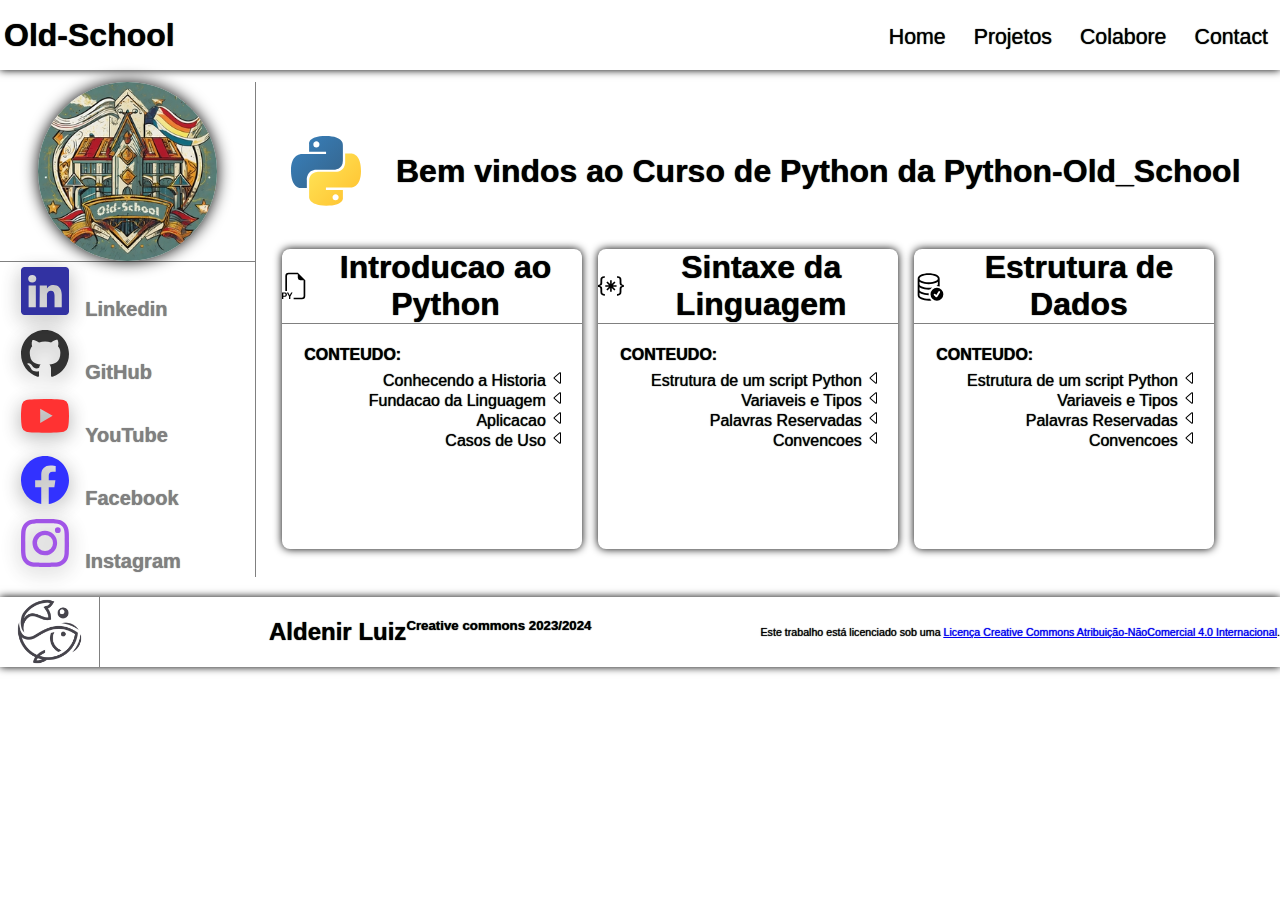
==== commit 05917a65: "fix menu, fix footer" ====
--- a/index.html
+++ b/index.html
@@ -14,7 +14,7 @@
             <h1>Old-School</h1>
         </div>
         
-        <menu class="menu-nav resp-menu" id="responsive-menu">
+        <div class="menu-nav resp-menu" id="responsive-menu">
             <button id="openMenu">&#9776;</button>
             <nav id="menuLinks">
                 <div class="resp-button"><button id="closeMenu">&#10006;</button></div>
@@ -22,11 +22,11 @@
                     <a href="https://aldenirluiz.github.io/Old-School/">Home</a>
                     <a href="#">Projetos</a>
                     <a href="https://github.com/AldenirLuiz/Old-School">Colabore</a>
-                    <a href="https://aldenirluiz.github.io/Portifolio/">Contact-me</a>
+                    <a href="https://aldenirluiz.github.io/Portifolio/">Contact</a>
                 </div>
                 
             </nav>
-        </menu>
+        </div>
         
     </header>
     <main>
--- a/style.css
+++ b/style.css
@@ -19,26 +19,6 @@
     width: 20vw;
     height: 100%;
     border-right: 1px solid gray;
-}
-
-.in-block{
-    padding: 4px;
-}
-
-.nav-logo{
-    display: flex;
-    width: 100%;
-    height: 100%;
-    max-height: 200px;
-    border-bottom: 1px solid gray;
-    align-items: center;
-    justify-content: center;
-}
-
-#img-prof{
-    max-width: 70%;
-    border-radius: 50%;
-    box-shadow: 0 0 16px;
 }
 
 header{
@@ -82,25 +62,85 @@
     margin-right: 24px;
 }
 
-#main-header{
-    width: 100%;
-}
-
 main{
     margin-top: 12px;
     display: flex;
     flex-direction: row;
-    justify-content: space-between;
-    height: 100vh;
-    max-height: 100%;
-    max-width: 100%;
-}
-
-main section .main-blocks-descript{
+}
+
+footer {
     display: flex;
     flex-direction: row;
-    align-items: center;
-    justify-content: center;
+    width: 100%;
+    height: 70px;
+    padding: 0;
+    margin: 0;
+    margin-top: 20px;
+    align-items: center;
+    justify-content: space-between; 
+    box-shadow: 0 0 8px;
+    
+}
+
+
+section{
+    display: flex;
+    flex-direction: column;
+    align-items: center;
+    justify-content: center;
+    transition: all .4s;
+}
+
+section article{
+    display: flex;
+    flex-direction: column;
+    align-items: center;
+    justify-content: center;
+    max-width: 700px;
+}
+
+section article h1{
+    align-self: flex-start;
+    text-align: start;
+    font-size: 22pt;
+}
+
+section article p{
+    text-align: left;
+    padding-bottom: 12px;
+    align-self: start;
+}
+
+section article p strong{
+    max-width: fit-content;
+}
+
+section * h3{
+    text-align: left;
+    margin-top: 50px;
+}
+
+.main-blocks-descript{
+    display: flex;
+    flex-direction: row;
+    align-items: center;
+    justify-content: center;
+}
+
+.nav-logo{
+    display: flex;
+    width: 100%;
+    height: 100%;
+    max-height: 200px;
+    border-bottom: 1px solid gray;
+    align-items: center;
+    justify-content: center;
+}
+
+#img-prof{
+    max-width: 70%;
+    border-radius: 50%;
+    box-shadow: 0 0 16px;
 }
 
 .container-iframe{
@@ -295,55 +335,6 @@
     font-size: 14pt; 
 }
 
-footer {
-    display: flex;
-    flex-direction: row;
-    width: 100%;
-    padding: 0;
-    margin: 0;
-    align-items: center;
-    justify-content: space-between; 
-    box-shadow: 0 0 8px;
-    
-}
-
-
-section{
-    display: flex;
-    flex-direction: column;
-    align-items: center;
-    justify-content: center;
-    transition: all .4s;
-}
-
-section article{
-    display: flex;
-    flex-direction: column;
-    align-items: center;
-    justify-content: center;
-    max-width: 700px;
-}
-
-section article h1{
-    align-self: flex-start;
-    text-align: start;
-    font-size: 22pt;
-}
-
-section article p{
-    text-align: left;
-    padding-bottom: 12px;
-    align-self: start;
-}
-
-section article p strong{
-    max-width: fit-content;
-}
-
-section * h3{
-    text-align: left;
-    margin-top: 50px;
-}
 
 .in-article-container{
     margin-bottom: 14px;
@@ -417,22 +408,15 @@
     background-color: black;
 }
 
-table{
-    padding: 0;
-    margin: 0;
-    border: solid black 1px;
-    border-radius: 6px;
-}
-
-
-.table-cell{
-    margin: 0;
-    padding: 0;
-    width: 250px;
-    text-align: center;
-    border-bottom: solid black 1px;
-    border-right: solid black 1px ;
-    background: inherit;
+
+#openMenu, #closeMenu{
+    border: none;
+    background: none;
+    font-size: 12pt;
+    font-weight: bold;
+    padding: 5px;
+    cursor: pointer;
+    display: none;
 }
 
 
@@ -503,28 +487,19 @@
     }
 }
 
-#openMenu, #closeMenu{
-    border: none;
-    background: none;
-    font-size: 12pt;
-    font-weight: bold;
-    padding: 0px 5px 0px 5px;
-    cursor: pointer;
-    display: none;
-}
-
 @media only screen and (max-width: 925px){
   
     #openMenu{
         display: flex;
     }
 
-    #responsive-menu{
+    .menu-nav{
+        position: absolute;
+        display: flex;
+        min-width: 200px;
+        width: 100%;
         margin: 0;
         padding: 0;
-        position: absolute;
-        right: 0;
-        top: 0;
     }
 
     .resp-button{
@@ -536,9 +511,19 @@
         font-size: 32pt;
     }
 
+    .resp-button{
+        display: flex;
+        align-items: center;
+        width: 100%;
+        
+    }
+
     #closeMenu{
-        display: block;
-        font-size: 40pt;
+        display: flex;
+        opacity: 1;
+        font-size: 32pt;
+        padding: 4px;
+        margin-top: 4px;
     }
 
     nav {
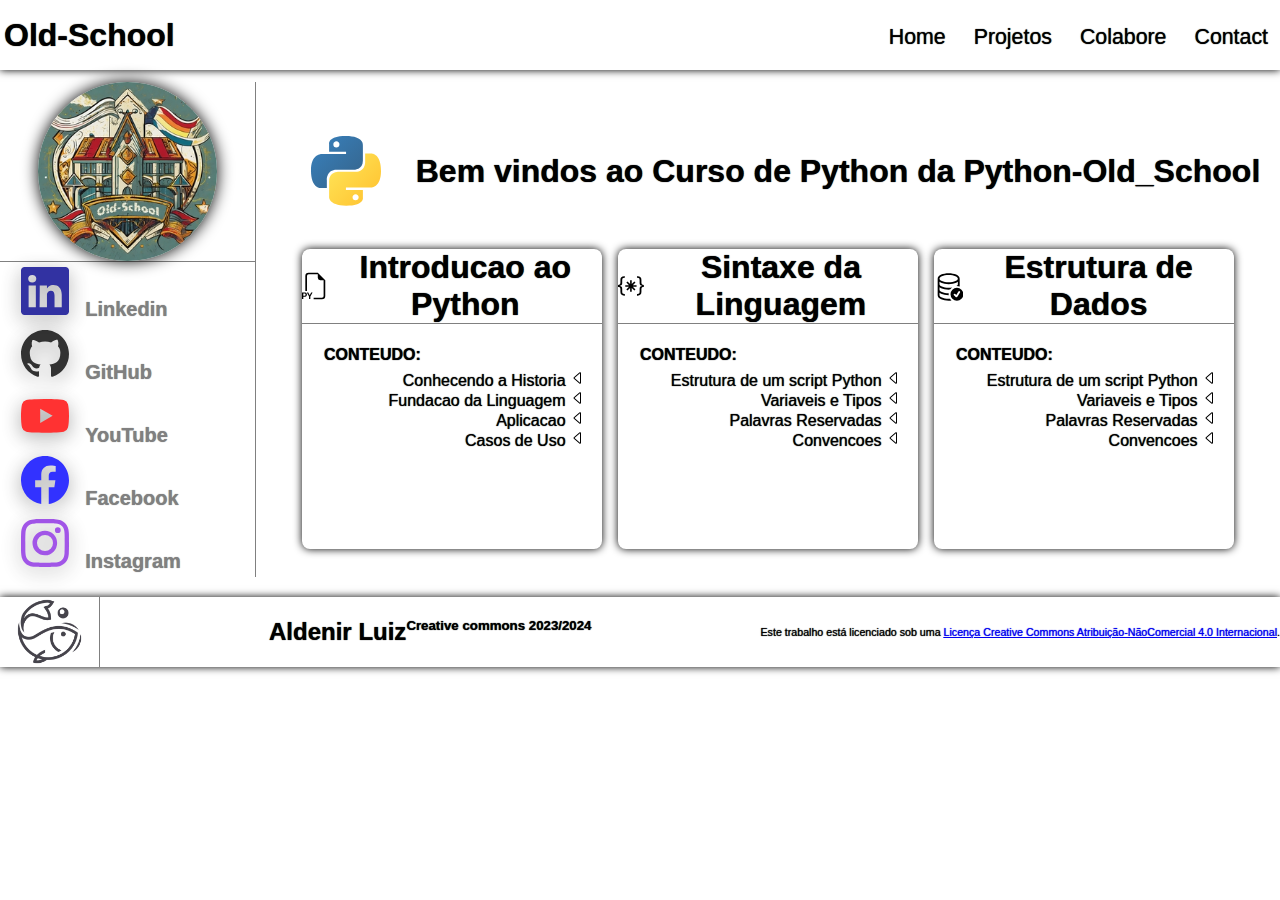
==== commit c02139f9: "unlocked new module: data-structure" ====
--- a/index.html
+++ b/index.html
@@ -127,7 +127,7 @@
                         </span>
                     </div>
                 </a>
-                <a onclick="expandlink('sub/sintaxe.html', '3500px')" class="main-blocks" id="sintaxe">
+                <a href="sub/sintaxe.html" class="main-blocks" id="sintaxe">
                     <div class="card-title">
                         <svg xmlns="http://www.w3.org/2000/svg" width="32" height="32" fill="currentColor" class="bi bi-braces-asterisk" viewBox="0 0 16 16">
                             <path fill-rule="evenodd" d="M1.114 8.063V7.9c1.005-.102 1.497-.615 1.497-1.6V4.503c0-1.094.39-1.538 1.354-1.538h.273V2h-.376C2.25 2 1.49 2.759 1.49 4.352v1.524c0 1.094-.376 1.456-1.49 1.456v1.299c1.114 0 1.49.362 1.49 1.456v1.524c0 1.593.759 2.352 2.372 2.352h.376v-.964h-.273c-.964 0-1.354-.444-1.354-1.538V9.663c0-.984-.492-1.497-1.497-1.6ZM14.886 7.9v.164c-1.005.103-1.497.616-1.497 1.6v1.798c0 1.094-.39 1.538-1.354 1.538h-.273v.964h.376c1.613 0 2.372-.759 2.372-2.352v-1.524c0-1.094.376-1.456 1.49-1.456v-1.3c-1.114 0-1.49-.362-1.49-1.456V4.352C14.51 2.759 13.75 2 12.138 2h-.376v.964h.273c.964 0 1.354.444 1.354 1.538V6.3c0 .984.492 1.497 1.497 1.6M7.5 11.5V9.207l-1.621 1.621-.707-.707L6.792 8.5H4.5v-1h2.293L5.172 5.879l.707-.707L7.5 6.792V4.5h1v2.293l1.621-1.621.707.707L9.208 7.5H11.5v1H9.207l1.621 1.621-.707.707L8.5 9.208V11.5z"/>
@@ -166,7 +166,7 @@
                         </span>
                     </div>
                 </a>
-                <a href="" class="main-blocks" id="data-structure">
+                <a href="sub/data-structure.html" class="main-blocks" id="data-structure">
                     <div class="card-title">
                         <svg xmlns="http://www.w3.org/2000/svg" width="32" height="32" fill="currentColor" class="bi bi-database-check" viewBox="0 0 16 16">
                             <path d="M12.5 16a3.5 3.5 0 1 0 0-7 3.5 3.5 0 0 0 0 7m1.679-4.493-1.335 2.226a.75.75 0 0 1-1.174.144l-.774-.773a.5.5 0 0 1 .708-.708l.547.548 1.17-1.951a.5.5 0 1 1 .858.514Z"/>
@@ -198,12 +198,11 @@
                             </svg>
                         </p>
                     </div>
-                    <div class="tag-down"><span>
-                        <svg xmlns="http://www.w3.org/2000/svg" width="16" height="16" fill="currentColor" class="bi bi-lock" viewBox="0 0 16 16">
-                            <path d="M8 1a2 2 0 0 1 2 2v4H6V3a2 2 0 0 1 2-2m3 6V3a3 3 0 0 0-6 0v4a2 2 0 0 0-2 2v5a2 2 0 0 0 2 2h6a2 2 0 0 0 2-2V9a2 2 0 0 0-2-2M5 8h6a1 1 0 0 1 1 1v5a1 1 0 0 1-1 1H5a1 1 0 0 1-1-1V9a1 1 0 0 1 1-1"/>
-                          </svg>
-                        Locked
-                        </span>
+                    <div class="tag-down"><span >
+                        <svg xmlns="http://www.w3.org/2000/svg" width="16" height="16" fill="currentColor" class="bi bi-unlock" viewBox="0 0 16 16">
+                            <path d="M11 1a2 2 0 0 0-2 2v4a2 2 0 0 1 2 2v5a2 2 0 0 1-2 2H3a2 2 0 0 1-2-2V9a2 2 0 0 1 2-2h5V3a3 3 0 0 1 6 0v4a.5.5 0 0 1-1 0V3a2 2 0 0 0-2-2M3 8a1 1 0 0 0-1 1v5a1 1 0 0 0 1 1h6a1 1 0 0 0 1-1V9a1 1 0 0 0-1-1z"/>
+                        </svg>Unlocked
+                    </span>
                     </div>
                 </a>
                 
--- a/style.css
+++ b/style.css
@@ -14,8 +14,10 @@
     justify-content: center;
 }
 
+
 aside{
-    display: block;
+    display: flex;
+    flex-direction: column;
     width: 20vw;
     height: 100%;
     border-right: 1px solid gray;
@@ -86,9 +88,12 @@
 section{
     display: flex;
     flex-direction: column;
+    flex-wrap: wrap;
+    text-wrap: wrap;
     align-items: center;
     justify-content: center;
     transition: all .4s;
+    margin: 0 auto;
 }
 
 section article{
@@ -100,8 +105,7 @@
 }
 
 section article h1{
-    align-self: flex-start;
-    text-align: start;
+    align-self: center;
     font-size: 22pt;
 }
 
@@ -109,10 +113,7 @@
     text-align: left;
     padding-bottom: 12px;
     align-self: start;
-}
-
-section article p strong{
-    max-width: fit-content;
+    text-shadow: none;
 }
 
 section * h3{
@@ -220,10 +221,6 @@
     background: rgba(0, 255,0, .2);
 }
 
-#data-structure:hover{
-    background: rgba(255, 0,0, .2)
-}
-
 .tag-down{
     position: relative;
 }
@@ -379,7 +376,8 @@
 
 .code-container{
     display:block;
-    width: 70%;
+    width: 90%;
+    max-width: 100%;
 }
 
 .python {
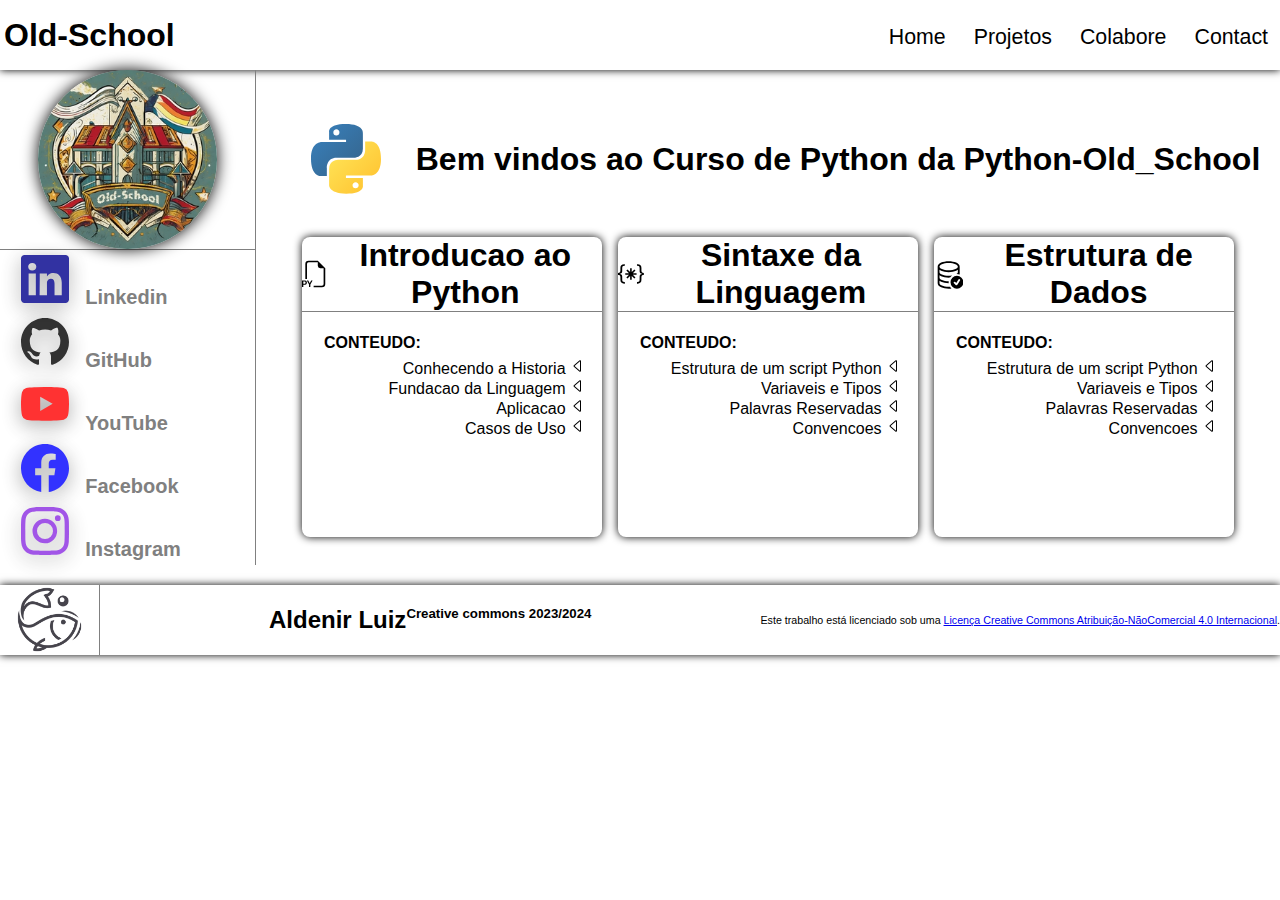
==== commit 5b4c6e9d: "mobile sizes opmized" ====
--- a/index.html
+++ b/index.html
@@ -1,230 +1,230 @@
-<!DOCTYPE html>
-<html lang="en">
-<head>
-    <meta charset="UTF-8">
-    <meta name="viewport" content="width=device-width, initial-scale=1.0">
-    <title>Python - Old-School</title>
-    <link rel="stylesheet" href="style.css">
-    <link rel="stylesheet" href="style-buttons.css">
-    <link rel="stylesheet" href="style-menu.css">
-</head>
-<body>
-    <header>
-        <div class="menu-media">
-            <h1>Old-School</h1>
-        </div>
-        
-        <div class="menu-nav resp-menu" id="responsive-menu">
-            <button id="openMenu">&#9776;</button>
-            <nav id="menuLinks">
-                <div class="resp-button"><button id="closeMenu">&#10006;</button></div>
-                <div class="resp-links">
-                    <a href="https://aldenirluiz.github.io/Old-School/">Home</a>
-                    <a href="#">Projetos</a>
-                    <a href="https://github.com/AldenirLuiz/Old-School">Colabore</a>
-                    <a href="https://aldenirluiz.github.io/Portifolio/">Contact</a>
-                </div>
-                
-            </nav>
-        </div>
-        
-    </header>
-    <main>
-        <aside>
-            <div class="nav-logo">
-                <img id="img-prof" src="sub/img/channels4_profile.jpg" alt="">
-            </div>
-            <div class="social_media">
-                <div class="in-block">
-                    <a class="linkedin" href="https://www.linkedin.com/in/aldenir-luiz-0137911ba/" title="linkedin">
-                        <svg xmlns="http://www.w3.org/2000/svg" width="40pt" height="40pt" fill="currentColor" class="bi bi-linkedin" viewBox="0 0 16 16">
-                            <path d="M0 1.146C0 .513.526 0 1.175 0h13.65C15.474 0 16 .513 16 1.146v13.708c0 .633-.526 1.146-1.175 1.146H1.175C.526 16 0 15.487 0 14.854V1.146zm4.943 12.248V6.169H2.542v7.225h2.401m-1.2-8.212c.837 0 1.358-.554 1.358-1.248-.015-.709-.52-1.248-1.342-1.248-.822 0-1.359.54-1.359 1.248 0 .694.521 1.248 1.327 1.248h.016zm4.908 8.212V9.359c0-.216.016-.432.08-.586.173-.431.568-.878 1.232-.878.869 0 1.216.662 1.216 1.634v3.865h2.401V9.25c0-2.22-1.184-3.252-2.764-3.252-1.274 0-1.845.7-2.165 1.193v.025h-.016a5.54 5.54 0 0 1 .016-.025V6.169h-2.4c.03.678 0 7.225 0 7.225h2.4"/>
-                        </svg>
-                        <span class="name">Linkedin</span>
-                    </a>
-                </div>
-    
-                <div class="in-block">
-                    <a class="github" href="https://github.com/AldenirLuiz" title="github">
-                        <svg xmlns="http://www.w3.org/2000/svg" width="40pt" height="40pt" fill="currentColor" class="bi bi-github" viewBox="0 0 16 16">
-                            <path d="M8 0C3.58 0 0 3.58 0 8c0 3.54 2.29 6.53 5.47 7.59.4.07.55-.17.55-.38 0-.19-.01-.82-.01-1.49-2.01.37-2.53-.49-2.69-.94-.09-.23-.48-.94-.82-1.13-.28-.15-.68-.52-.01-.53.63-.01 1.08.58 1.23.82.72 1.21 1.87.87 2.33.66.07-.52.28-.87.51-1.07-1.78-.2-3.64-.89-3.64-3.95 0-.87.31-1.59.82-2.15-.08-.2-.36-1.02.08-2.12 0 0 .67-.21 2.2.82.64-.18 1.32-.27 2-.27.68 0 1.36.09 2 .27 1.53-1.04 2.2-.82 2.2-.82.44 1.1.16 1.92.08 2.12.51.56.82 1.27.82 2.15 0 3.07-1.87 3.75-3.65 3.95.29.25.54.73.54 1.48 0 1.07-.01 1.93-.01 2.2 0 .21.15.46.55.38A8.012 8.012 0 0 0 16 8c0-4.42-3.58-8-8-8"/>
-                        </svg>
-                        <span class="name">GitHub</span>
-                    </a>
-                </div>
-    
-                <div class="in-block">
-                    <a class="youtube" href="https://www.youtube.com/channel/UC99N4jVJ2UssK9JwM3dMy3Q" title="youtube">
-                        <svg xmlns="http://www.w3.org/2000/svg" width="40pt" height="40pt" fill="currentColor" class="bi bi-youtube" viewBox="0 0 16 16">
-                            <path d="M8.051 1.999h.089c.822.003 4.987.033 6.11.335a2.01 2.01 0 0 1 1.415 1.42c.101.38.172.883.22 1.402l.01.104.022.26.008.104c.065.914.073 1.77.074 1.957v.075c-.001.194-.01 1.108-.082 2.06l-.008.105-.009.104c-.05.572-.124 1.14-.235 1.558a2.007 2.007 0 0 1-1.415 1.42c-1.16.312-5.569.334-6.18.335h-.142c-.309 0-1.587-.006-2.927-.052l-.17-.006-.087-.004-.171-.007-.171-.007c-1.11-.049-2.167-.128-2.654-.26a2.007 2.007 0 0 1-1.415-1.419c-.111-.417-.185-.986-.235-1.558L.09 9.82l-.008-.104A31.4 31.4 0 0 1 0 7.68v-.123c.002-.215.01-.958.064-1.778l.007-.103.003-.052.008-.104.022-.26.01-.104c.048-.519.119-1.023.22-1.402a2.007 2.007 0 0 1 1.415-1.42c.487-.13 1.544-.21 2.654-.26l.17-.007.172-.006.086-.003.171-.007A99.788 99.788 0 0 1 7.858 2h.193zM6.4 5.209v4.818l4.157-2.408z"/>
-                        </svg>
-                        <span class="name">YouTube</span>
-                    </a>
-                </div>
-    
-                <div class="in-block">
-                    <a class="facebook" href="https://www.facebook.com/aldenir.luiz" title="facebook">
-                        <svg xmlns="http://www.w3.org/2000/svg" width="40pt" height="40pt" fill="currentColor" class="bi bi-facebook" viewBox="0 0 16 16">
-                            <path d="M16 8.049c0-4.446-3.582-8.05-8-8.05C3.58 0-.002 3.603-.002 8.05c0 4.017 2.926 7.347 6.75 7.951v-5.625h-2.03V8.05H6.75V6.275c0-2.017 1.195-3.131 3.022-3.131.876 0 1.791.157 1.791.157v1.98h-1.009c-.993 0-1.303.621-1.303 1.258v1.51h2.218l-.354 2.326H9.25V16c3.824-.604 6.75-3.934 6.75-7.951"/>
-                          </svg>
-                        <span class="name">Facebook</span>
-                    </a>
-                </div>
-                <div class="in-block">
-                    <a class="instagram" href="https://www.instagram.com/aldenir.7.pryce/" title="Instagram">
-                        <svg xmlns="http://www.w3.org/2000/svg" width="40pt" height="40pt" fill="currentColor" class="bi bi-instagram" viewBox="0 0 16 16">
-                            <path d="M8 0C5.829 0 5.556.01 4.703.048 3.85.088 3.269.222 2.76.42a3.917 3.917 0 0 0-1.417.923A3.927 3.927 0 0 0 .42 2.76C.222 3.268.087 3.85.048 4.7.01 5.555 0 5.827 0 8.001c0 2.172.01 2.444.048 3.297.04.852.174 1.433.372 1.942.205.526.478.972.923 1.417.444.445.89.719 1.416.923.51.198 1.09.333 1.942.372C5.555 15.99 5.827 16 8 16s2.444-.01 3.298-.048c.851-.04 1.434-.174 1.943-.372a3.916 3.916 0 0 0 1.416-.923c.445-.445.718-.891.923-1.417.197-.509.332-1.09.372-1.942C15.99 10.445 16 10.173 16 8s-.01-2.445-.048-3.299c-.04-.851-.175-1.433-.372-1.941a3.926 3.926 0 0 0-.923-1.417A3.911 3.911 0 0 0 13.24.42c-.51-.198-1.092-.333-1.943-.372C10.443.01 10.172 0 7.998 0h.003zm-.717 1.442h.718c2.136 0 2.389.007 3.232.046.78.035 1.204.166 1.486.275.373.145.64.319.92.599.28.28.453.546.598.92.11.281.24.705.275 1.485.039.843.047 1.096.047 3.231s-.008 2.389-.047 3.232c-.035.78-.166 1.203-.275 1.485a2.47 2.47 0 0 1-.599.919c-.28.28-.546.453-.92.598-.28.11-.704.24-1.485.276-.843.038-1.096.047-3.232.047s-2.39-.009-3.233-.047c-.78-.036-1.203-.166-1.485-.276a2.478 2.478 0 0 1-.92-.598 2.48 2.48 0 0 1-.6-.92c-.109-.281-.24-.705-.275-1.485-.038-.843-.046-1.096-.046-3.233 0-2.136.008-2.388.046-3.231.036-.78.166-1.204.276-1.486.145-.373.319-.64.599-.92.28-.28.546-.453.92-.598.282-.11.705-.24 1.485-.276.738-.034 1.024-.044 2.515-.045v.002zm4.988 1.328a.96.96 0 1 0 0 1.92.96.96 0 0 0 0-1.92zm-4.27 1.122a4.109 4.109 0 1 0 0 8.217 4.109 4.109 0 0 0 0-8.217zm0 1.441a2.667 2.667 0 1 1 0 5.334 2.667 2.667 0 0 1 0-5.334"/>
-                        </svg>
-                        <span class="name">Instagram</span>
-                    </a>
-                </div>
-        
-            </div>
-        </aside>
-        <section id="main-header">
-            <div class="main-blocks-descript" id="block-descript">
-                <svg xmlns="http://www.w3.org/2000/svg" width="140px" height="140px" viewBox="0 0 64 64" fill="none"><path d="M31.885 16c-8.124 0-7.617 3.523-7.617 3.523l.01 3.65h7.752v1.095H21.197S16 23.678 16 31.876c0 8.196 4.537 7.906 4.537 7.906h2.708v-3.804s-.146-4.537 4.465-4.537h7.688s4.32.07 4.32-4.175v-7.019S40.374 16 31.885 16zm-4.275 2.454c.771 0 1.395.624 1.395 1.395s-.624 1.395-1.395 1.395a1.393 1.393 0 0 1-1.395-1.395c0-.771.624-1.395 1.395-1.395z" fill="url(#a)"/><path d="M32.115 47.833c8.124 0 7.617-3.523 7.617-3.523l-.01-3.65H31.97v-1.095h10.832S48 40.155 48 31.958c0-8.197-4.537-7.906-4.537-7.906h-2.708v3.803s.146 4.537-4.465 4.537h-7.688s-4.32-.07-4.32 4.175v7.019s-.656 4.247 7.833 4.247zm4.275-2.454a1.393 1.393 0 0 1-1.395-1.395c0-.77.624-1.394 1.395-1.394s1.395.623 1.395 1.394c0 .772-.624 1.395-1.395 1.395z" fill="url(#b)"/><defs><linearGradient id="a" x1="19.075" y1="18.782" x2="34.898" y2="34.658" gradientUnits="userSpaceOnUse"><stop stop-color="#387EB8"/><stop offset="1" stop-color="#366994"/></linearGradient><linearGradient id="b" x1="28.809" y1="28.882" x2="45.803" y2="45.163" gradientUnits="userSpaceOnUse"><stop stop-color="#FFE052"/><stop offset="1" stop-color="#FFC331"/></linearGradient></defs></svg>
-                <h1>Bem vindos ao Curso de Python da Python-Old_School</h1>
-            </div>
-            <div class="galery" id="galery">
-                <a href="sub/history.html" class="main-blocks" id="intro">
-                    <div class="card-title">
-                        <svg xmlns="http://www.w3.org/2000/svg" width="32" height="32" fill="currentColor" class="bi bi-filetype-py" viewBox="0 0 16 16">
-                            <path fill-rule="evenodd" d="M14 4.5V14a2 2 0 0 1-2 2H7v-1h5a1 1 0 0 0 1-1V4.5h-2A1.5 1.5 0 0 1 9.5 3V1H4a1 1 0 0 0-1 1v9H2V2a2 2 0 0 1 2-2h5.5zM0 11.85h1.6c.289 0 .533.06.732.179.201.117.355.276.46.477.105.201.158.427.158.677 0 .25-.054.476-.16.677-.106.199-.26.357-.464.474a1.452 1.452 0 0 1-.732.173H.79v1.342H0zm2.06 1.714a.795.795 0 0 0 .085-.381c0-.227-.062-.4-.185-.521-.123-.122-.294-.182-.513-.182H.788v1.406h.66a.794.794 0 0 0 .374-.082.574.574 0 0 0 .238-.24Zm2.963.75v1.535H4.23v-1.52L2.89 11.85h.876l.853 1.696h.032l.856-1.696h.855z"/>
-                        </svg>
-                        <h1>Introducao ao Python</h1>
-                    </div>
-                    <span class="spn-card">Este é o modulo 00 do seu curso de Python na Old-School. <br><br>A curiosidade é a base do conhecimento.</span>
-                    <div class="descript">
-                        <h4>CONTEUDO:</h4>
-                        
-                        <p>Conhecendo a Historia 
-                            <svg xmlns="http://www.w3.org/2000/svg" width="16" height="16" fill="currentColor" class="bi bi-caret-left" viewBox="0 0 16 16">
-                                <path d="M10 12.796V3.204L4.519 8zm-.659.753-5.48-4.796a1 1 0 0 1 0-1.506l5.48-4.796A1 1 0 0 1 11 3.204v9.592a1 1 0 0 1-1.659.753z"/>
-                            </svg>
-                        </p>
-                        <p>Fundacao da Linguagem 
-                            <svg xmlns="http://www.w3.org/2000/svg" width="16" height="16" fill="currentColor" class="bi bi-caret-left" viewBox="0 0 16 16">
-                                <path d="M10 12.796V3.204L4.519 8zm-.659.753-5.48-4.796a1 1 0 0 1 0-1.506l5.48-4.796A1 1 0 0 1 11 3.204v9.592a1 1 0 0 1-1.659.753z"/>
-                            </svg>
-                        </p>
-                        <p>Aplicacao 
-                            <svg xmlns="http://www.w3.org/2000/svg" width="16" height="16" fill="currentColor" class="bi bi-caret-left" viewBox="0 0 16 16">
-                                <path d="M10 12.796V3.204L4.519 8zm-.659.753-5.48-4.796a1 1 0 0 1 0-1.506l5.48-4.796A1 1 0 0 1 11 3.204v9.592a1 1 0 0 1-1.659.753z"/>
-                            </svg>
-                        </p>
-                        <p>Casos de Uso 
-                            <svg xmlns="http://www.w3.org/2000/svg" width="16" height="16" fill="currentColor" class="bi bi-caret-left" viewBox="0 0 16 16">
-                                <path d="M10 12.796V3.204L4.519 8zm-.659.753-5.48-4.796a1 1 0 0 1 0-1.506l5.48-4.796A1 1 0 0 1 11 3.204v9.592a1 1 0 0 1-1.659.753z"/>
-                            </svg>
-                        </p>
-                    </div>
-                    <div class="tag-down">
-                        <span >
-                            <svg xmlns="http://www.w3.org/2000/svg" width="16" height="16" fill="currentColor" class="bi bi-unlock" viewBox="0 0 16 16">
-                                <path d="M11 1a2 2 0 0 0-2 2v4a2 2 0 0 1 2 2v5a2 2 0 0 1-2 2H3a2 2 0 0 1-2-2V9a2 2 0 0 1 2-2h5V3a3 3 0 0 1 6 0v4a.5.5 0 0 1-1 0V3a2 2 0 0 0-2-2M3 8a1 1 0 0 0-1 1v5a1 1 0 0 0 1 1h6a1 1 0 0 0 1-1V9a1 1 0 0 0-1-1z"/>
-                            </svg>Unlocked
-                        </span>
-                    </div>
-                </a>
-                <a href="sub/sintaxe.html" class="main-blocks" id="sintaxe">
-                    <div class="card-title">
-                        <svg xmlns="http://www.w3.org/2000/svg" width="32" height="32" fill="currentColor" class="bi bi-braces-asterisk" viewBox="0 0 16 16">
-                            <path fill-rule="evenodd" d="M1.114 8.063V7.9c1.005-.102 1.497-.615 1.497-1.6V4.503c0-1.094.39-1.538 1.354-1.538h.273V2h-.376C2.25 2 1.49 2.759 1.49 4.352v1.524c0 1.094-.376 1.456-1.49 1.456v1.299c1.114 0 1.49.362 1.49 1.456v1.524c0 1.593.759 2.352 2.372 2.352h.376v-.964h-.273c-.964 0-1.354-.444-1.354-1.538V9.663c0-.984-.492-1.497-1.497-1.6ZM14.886 7.9v.164c-1.005.103-1.497.616-1.497 1.6v1.798c0 1.094-.39 1.538-1.354 1.538h-.273v.964h.376c1.613 0 2.372-.759 2.372-2.352v-1.524c0-1.094.376-1.456 1.49-1.456v-1.3c-1.114 0-1.49-.362-1.49-1.456V4.352C14.51 2.759 13.75 2 12.138 2h-.376v.964h.273c.964 0 1.354.444 1.354 1.538V6.3c0 .984.492 1.497 1.497 1.6M7.5 11.5V9.207l-1.621 1.621-.707-.707L6.792 8.5H4.5v-1h2.293L5.172 5.879l.707-.707L7.5 6.792V4.5h1v2.293l1.621-1.621.707.707L9.208 7.5H11.5v1H9.207l1.621 1.621-.707.707L8.5 9.208V11.5z"/>
-                          </svg>
-                        <h1>Sintaxe da Linguagem</h1>
-                    </div>
-                    <span class="spn-card">Este é o modulo 01 do seu curso de Python na Old-School. <br><br> A curiosidade é a base do conhecimento.</span>
-                    <div class="descript">
-                        <h4>CONTEUDO:</h4>
-                        <p>Estrutura de um script Python 
-                            <svg xmlns="http://www.w3.org/2000/svg" width="16" height="16" fill="currentColor" class="bi bi-caret-left" viewBox="0 0 16 16">
-                                <path d="M10 12.796V3.204L4.519 8zm-.659.753-5.48-4.796a1 1 0 0 1 0-1.506l5.48-4.796A1 1 0 0 1 11 3.204v9.592a1 1 0 0 1-1.659.753z"/>
-                            </svg>
-                        </p>
-                        <p>Variaveis e Tipos
-                            <svg xmlns="http://www.w3.org/2000/svg" width="16" height="16" fill="currentColor" class="bi bi-caret-left" viewBox="0 0 16 16">
-                                <path d="M10 12.796V3.204L4.519 8zm-.659.753-5.48-4.796a1 1 0 0 1 0-1.506l5.48-4.796A1 1 0 0 1 11 3.204v9.592a1 1 0 0 1-1.659.753z"/>
-                            </svg>
-                        </p>
-                        <p>Palavras Reservadas
-                            <svg xmlns="http://www.w3.org/2000/svg" width="16" height="16" fill="currentColor" class="bi bi-caret-left" viewBox="0 0 16 16">
-                                <path d="M10 12.796V3.204L4.519 8zm-.659.753-5.48-4.796a1 1 0 0 1 0-1.506l5.48-4.796A1 1 0 0 1 11 3.204v9.592a1 1 0 0 1-1.659.753z"/>
-                            </svg>
-                        </p>
-                        <p>Convencoes
-                            <svg xmlns="http://www.w3.org/2000/svg" width="16" height="16" fill="currentColor" class="bi bi-caret-left" viewBox="0 0 16 16">
-                                <path d="M10 12.796V3.204L4.519 8zm-.659.753-5.48-4.796a1 1 0 0 1 0-1.506l5.48-4.796A1 1 0 0 1 11 3.204v9.592a1 1 0 0 1-1.659.753z"/>
-                            </svg>
-                        </p>
-                    </div>
-                    <div class="tag-down"><span>
-                        <span >
-                            <svg xmlns="http://www.w3.org/2000/svg" width="16" height="16" fill="currentColor" class="bi bi-unlock" viewBox="0 0 16 16">
-                                <path d="M11 1a2 2 0 0 0-2 2v4a2 2 0 0 1 2 2v5a2 2 0 0 1-2 2H3a2 2 0 0 1-2-2V9a2 2 0 0 1 2-2h5V3a3 3 0 0 1 6 0v4a.5.5 0 0 1-1 0V3a2 2 0 0 0-2-2M3 8a1 1 0 0 0-1 1v5a1 1 0 0 0 1 1h6a1 1 0 0 0 1-1V9a1 1 0 0 0-1-1z"/>
-                            </svg>Unlocked
-                        </span>
-                    </div>
-                </a>
-                <a href="sub/data-structure.html" class="main-blocks" id="data-structure">
-                    <div class="card-title">
-                        <svg xmlns="http://www.w3.org/2000/svg" width="32" height="32" fill="currentColor" class="bi bi-database-check" viewBox="0 0 16 16">
-                            <path d="M12.5 16a3.5 3.5 0 1 0 0-7 3.5 3.5 0 0 0 0 7m1.679-4.493-1.335 2.226a.75.75 0 0 1-1.174.144l-.774-.773a.5.5 0 0 1 .708-.708l.547.548 1.17-1.951a.5.5 0 1 1 .858.514Z"/>
-                            <path d="M12.096 6.223A4.92 4.92 0 0 0 13 5.698V7c0 .289-.213.654-.753 1.007a4.493 4.493 0 0 1 1.753.25V4c0-1.007-.875-1.755-1.904-2.223C11.022 1.289 9.573 1 8 1s-3.022.289-4.096.777C2.875 2.245 2 2.993 2 4v9c0 1.007.875 1.755 1.904 2.223C4.978 15.71 6.427 16 8 16c.536 0 1.058-.034 1.555-.097a4.525 4.525 0 0 1-.813-.927C8.5 14.992 8.252 15 8 15c-1.464 0-2.766-.27-3.682-.687C3.356 13.875 3 13.373 3 13v-1.302c.271.202.58.378.904.525C4.978 12.71 6.427 13 8 13h.027a4.552 4.552 0 0 1 0-1H8c-1.464 0-2.766-.27-3.682-.687C3.356 10.875 3 10.373 3 10V8.698c.271.202.58.378.904.525C4.978 9.71 6.427 10 8 10c.262 0 .52-.008.774-.024a4.525 4.525 0 0 1 1.102-1.132C9.298 8.944 8.666 9 8 9c-1.464 0-2.766-.27-3.682-.687C3.356 7.875 3 7.373 3 7V5.698c.271.202.58.378.904.525C4.978 6.711 6.427 7 8 7s3.022-.289 4.096-.777M3 4c0-.374.356-.875 1.318-1.313C5.234 2.271 6.536 2 8 2s2.766.27 3.682.687C12.644 3.125 13 3.627 13 4c0 .374-.356.875-1.318 1.313C10.766 5.729 9.464 6 8 6s-2.766-.27-3.682-.687C3.356 4.875 3 4.373 3 4"/>
-                        </svg>
-                        <h1>Estrutura de Dados</h1>
-                    </div>
-                    <span class="spn-card indisponivel">Estamos trabalhando neste conteudo, muito em breve estara disponivel. <br><br> A curiosidade é a base do conhecimento.</span>
-                    <div class="descript">
-                        <h4>CONTEUDO:</h4>
-                        <p>Estrutura de um script Python 
-                            <svg xmlns="http://www.w3.org/2000/svg" width="16" height="16" fill="currentColor" class="bi bi-caret-left" viewBox="0 0 16 16">
-                                <path d="M10 12.796V3.204L4.519 8zm-.659.753-5.48-4.796a1 1 0 0 1 0-1.506l5.48-4.796A1 1 0 0 1 11 3.204v9.592a1 1 0 0 1-1.659.753z"/>
-                            </svg>
-                        </p>
-                        <p>Variaveis e Tipos
-                            <svg xmlns="http://www.w3.org/2000/svg" width="16" height="16" fill="currentColor" class="bi bi-caret-left" viewBox="0 0 16 16">
-                                <path d="M10 12.796V3.204L4.519 8zm-.659.753-5.48-4.796a1 1 0 0 1 0-1.506l5.48-4.796A1 1 0 0 1 11 3.204v9.592a1 1 0 0 1-1.659.753z"/>
-                            </svg>
-                        </p>
-                        <p>Palavras Reservadas
-                            <svg xmlns="http://www.w3.org/2000/svg" width="16" height="16" fill="currentColor" class="bi bi-caret-left" viewBox="0 0 16 16">
-                                <path d="M10 12.796V3.204L4.519 8zm-.659.753-5.48-4.796a1 1 0 0 1 0-1.506l5.48-4.796A1 1 0 0 1 11 3.204v9.592a1 1 0 0 1-1.659.753z"/>
-                            </svg>
-                        </p>
-                        <p>Convencoes
-                            <svg xmlns="http://www.w3.org/2000/svg" width="16" height="16" fill="currentColor" class="bi bi-caret-left" viewBox="0 0 16 16">
-                                <path d="M10 12.796V3.204L4.519 8zm-.659.753-5.48-4.796a1 1 0 0 1 0-1.506l5.48-4.796A1 1 0 0 1 11 3.204v9.592a1 1 0 0 1-1.659.753z"/>
-                            </svg>
-                        </p>
-                    </div>
-                    <div class="tag-down"><span >
-                        <svg xmlns="http://www.w3.org/2000/svg" width="16" height="16" fill="currentColor" class="bi bi-unlock" viewBox="0 0 16 16">
-                            <path d="M11 1a2 2 0 0 0-2 2v4a2 2 0 0 1 2 2v5a2 2 0 0 1-2 2H3a2 2 0 0 1-2-2V9a2 2 0 0 1 2-2h5V3a3 3 0 0 1 6 0v4a.5.5 0 0 1-1 0V3a2 2 0 0 0-2-2M3 8a1 1 0 0 0-1 1v5a1 1 0 0 0 1 1h6a1 1 0 0 0 1-1V9a1 1 0 0 0-1-1z"/>
-                        </svg>Unlocked
-                    </span>
-                    </div>
-                </a>
-                
-            </div>
-        </section>
-    </main>
-    <footer>
-        <div class="footer-logo">
-            <img src="sub/img/mainlogo.png" alt="Logo do Site">
-        </div>
-        <div class="footer-left">
-            <h2>Aldenir Luiz</h2>
-            <h5>Creative commons 2023/2024</h5>
-        </div>
-        
-        <div class="footer-right">
-            <div class="license">
-                Este trabalho está licenciado sob uma <a rel="license" href="https://creativecommons.org/licenses/by-nc/4.0/">Licença Creative Commons Atribuição-NãoComercial 4.0 Internacional</a>.
-            </div>
-            
-        </div>
-    </footer>
-</body>
-<script src="script.js"></script>
+<!DOCTYPE html>
+<html lang="en">
+<head>
+    <meta charset="UTF-8">
+    <meta name="viewport" content="width=device-width, initial-scale=1.0">
+    <title>Python - Old-School</title>
+    <link rel="stylesheet" href="style.css">
+    <link rel="stylesheet" href="style-buttons.css">
+    <link rel="stylesheet" href="style-menu.css">
+</head>
+<body>
+    <header>
+        <div class="menu-media">
+            <h1>Old-School</h1>
+        </div>
+        
+        <div class="menu-nav resp-menu" id="responsive-menu">
+            <button id="openMenu">&#9776;</button>
+            <nav id="menuLinks">
+                <div class="resp-button"><button id="closeMenu">&#10006;</button></div>
+                <div class="resp-links">
+                    <a href="https://aldenirluiz.github.io/Old-School/">Home</a>
+                    <a href="#">Projetos</a>
+                    <a href="https://github.com/AldenirLuiz/Old-School">Colabore</a>
+                    <a href="https://aldenirluiz.github.io/Portifolio/">Contact</a>
+                </div>
+                
+            </nav>
+        </div>
+        
+    </header>
+    <main>
+        <aside>
+            <div class="nav-logo">
+                <img id="img-prof" src="sub/img/channels4_profile.jpg" alt="">
+            </div>
+            <div class="social_media">
+                <div class="in-block">
+                    <a class="linkedin" href="https://www.linkedin.com/in/aldenir-luiz-0137911ba/" title="linkedin">
+                        <svg xmlns="http://www.w3.org/2000/svg" width="40pt" height="40pt" fill="currentColor" class="bi bi-linkedin" viewBox="0 0 16 16">
+                            <path d="M0 1.146C0 .513.526 0 1.175 0h13.65C15.474 0 16 .513 16 1.146v13.708c0 .633-.526 1.146-1.175 1.146H1.175C.526 16 0 15.487 0 14.854V1.146zm4.943 12.248V6.169H2.542v7.225h2.401m-1.2-8.212c.837 0 1.358-.554 1.358-1.248-.015-.709-.52-1.248-1.342-1.248-.822 0-1.359.54-1.359 1.248 0 .694.521 1.248 1.327 1.248h.016zm4.908 8.212V9.359c0-.216.016-.432.08-.586.173-.431.568-.878 1.232-.878.869 0 1.216.662 1.216 1.634v3.865h2.401V9.25c0-2.22-1.184-3.252-2.764-3.252-1.274 0-1.845.7-2.165 1.193v.025h-.016a5.54 5.54 0 0 1 .016-.025V6.169h-2.4c.03.678 0 7.225 0 7.225h2.4"/>
+                        </svg>
+                        <span class="name">Linkedin</span>
+                    </a>
+                </div>
+    
+                <div class="in-block">
+                    <a class="github" href="https://github.com/AldenirLuiz" title="github">
+                        <svg xmlns="http://www.w3.org/2000/svg" width="40pt" height="40pt" fill="currentColor" class="bi bi-github" viewBox="0 0 16 16">
+                            <path d="M8 0C3.58 0 0 3.58 0 8c0 3.54 2.29 6.53 5.47 7.59.4.07.55-.17.55-.38 0-.19-.01-.82-.01-1.49-2.01.37-2.53-.49-2.69-.94-.09-.23-.48-.94-.82-1.13-.28-.15-.68-.52-.01-.53.63-.01 1.08.58 1.23.82.72 1.21 1.87.87 2.33.66.07-.52.28-.87.51-1.07-1.78-.2-3.64-.89-3.64-3.95 0-.87.31-1.59.82-2.15-.08-.2-.36-1.02.08-2.12 0 0 .67-.21 2.2.82.64-.18 1.32-.27 2-.27.68 0 1.36.09 2 .27 1.53-1.04 2.2-.82 2.2-.82.44 1.1.16 1.92.08 2.12.51.56.82 1.27.82 2.15 0 3.07-1.87 3.75-3.65 3.95.29.25.54.73.54 1.48 0 1.07-.01 1.93-.01 2.2 0 .21.15.46.55.38A8.012 8.012 0 0 0 16 8c0-4.42-3.58-8-8-8"/>
+                        </svg>
+                        <span class="name">GitHub</span>
+                    </a>
+                </div>
+    
+                <div class="in-block">
+                    <a class="youtube" href="https://www.youtube.com/channel/UC99N4jVJ2UssK9JwM3dMy3Q" title="youtube">
+                        <svg xmlns="http://www.w3.org/2000/svg" width="40pt" height="40pt" fill="currentColor" class="bi bi-youtube" viewBox="0 0 16 16">
+                            <path d="M8.051 1.999h.089c.822.003 4.987.033 6.11.335a2.01 2.01 0 0 1 1.415 1.42c.101.38.172.883.22 1.402l.01.104.022.26.008.104c.065.914.073 1.77.074 1.957v.075c-.001.194-.01 1.108-.082 2.06l-.008.105-.009.104c-.05.572-.124 1.14-.235 1.558a2.007 2.007 0 0 1-1.415 1.42c-1.16.312-5.569.334-6.18.335h-.142c-.309 0-1.587-.006-2.927-.052l-.17-.006-.087-.004-.171-.007-.171-.007c-1.11-.049-2.167-.128-2.654-.26a2.007 2.007 0 0 1-1.415-1.419c-.111-.417-.185-.986-.235-1.558L.09 9.82l-.008-.104A31.4 31.4 0 0 1 0 7.68v-.123c.002-.215.01-.958.064-1.778l.007-.103.003-.052.008-.104.022-.26.01-.104c.048-.519.119-1.023.22-1.402a2.007 2.007 0 0 1 1.415-1.42c.487-.13 1.544-.21 2.654-.26l.17-.007.172-.006.086-.003.171-.007A99.788 99.788 0 0 1 7.858 2h.193zM6.4 5.209v4.818l4.157-2.408z"/>
+                        </svg>
+                        <span class="name">YouTube</span>
+                    </a>
+                </div>
+    
+                <div class="in-block">
+                    <a class="facebook" href="https://www.facebook.com/aldenir.luiz" title="facebook">
+                        <svg xmlns="http://www.w3.org/2000/svg" width="40pt" height="40pt" fill="currentColor" class="bi bi-facebook" viewBox="0 0 16 16">
+                            <path d="M16 8.049c0-4.446-3.582-8.05-8-8.05C3.58 0-.002 3.603-.002 8.05c0 4.017 2.926 7.347 6.75 7.951v-5.625h-2.03V8.05H6.75V6.275c0-2.017 1.195-3.131 3.022-3.131.876 0 1.791.157 1.791.157v1.98h-1.009c-.993 0-1.303.621-1.303 1.258v1.51h2.218l-.354 2.326H9.25V16c3.824-.604 6.75-3.934 6.75-7.951"/>
+                          </svg>
+                        <span class="name">Facebook</span>
+                    </a>
+                </div>
+                <div class="in-block">
+                    <a class="instagram" href="https://www.instagram.com/aldenir.7.pryce/" title="Instagram">
+                        <svg xmlns="http://www.w3.org/2000/svg" width="40pt" height="40pt" fill="currentColor" class="bi bi-instagram" viewBox="0 0 16 16">
+                            <path d="M8 0C5.829 0 5.556.01 4.703.048 3.85.088 3.269.222 2.76.42a3.917 3.917 0 0 0-1.417.923A3.927 3.927 0 0 0 .42 2.76C.222 3.268.087 3.85.048 4.7.01 5.555 0 5.827 0 8.001c0 2.172.01 2.444.048 3.297.04.852.174 1.433.372 1.942.205.526.478.972.923 1.417.444.445.89.719 1.416.923.51.198 1.09.333 1.942.372C5.555 15.99 5.827 16 8 16s2.444-.01 3.298-.048c.851-.04 1.434-.174 1.943-.372a3.916 3.916 0 0 0 1.416-.923c.445-.445.718-.891.923-1.417.197-.509.332-1.09.372-1.942C15.99 10.445 16 10.173 16 8s-.01-2.445-.048-3.299c-.04-.851-.175-1.433-.372-1.941a3.926 3.926 0 0 0-.923-1.417A3.911 3.911 0 0 0 13.24.42c-.51-.198-1.092-.333-1.943-.372C10.443.01 10.172 0 7.998 0h.003zm-.717 1.442h.718c2.136 0 2.389.007 3.232.046.78.035 1.204.166 1.486.275.373.145.64.319.92.599.28.28.453.546.598.92.11.281.24.705.275 1.485.039.843.047 1.096.047 3.231s-.008 2.389-.047 3.232c-.035.78-.166 1.203-.275 1.485a2.47 2.47 0 0 1-.599.919c-.28.28-.546.453-.92.598-.28.11-.704.24-1.485.276-.843.038-1.096.047-3.232.047s-2.39-.009-3.233-.047c-.78-.036-1.203-.166-1.485-.276a2.478 2.478 0 0 1-.92-.598 2.48 2.48 0 0 1-.6-.92c-.109-.281-.24-.705-.275-1.485-.038-.843-.046-1.096-.046-3.233 0-2.136.008-2.388.046-3.231.036-.78.166-1.204.276-1.486.145-.373.319-.64.599-.92.28-.28.546-.453.92-.598.282-.11.705-.24 1.485-.276.738-.034 1.024-.044 2.515-.045v.002zm4.988 1.328a.96.96 0 1 0 0 1.92.96.96 0 0 0 0-1.92zm-4.27 1.122a4.109 4.109 0 1 0 0 8.217 4.109 4.109 0 0 0 0-8.217zm0 1.441a2.667 2.667 0 1 1 0 5.334 2.667 2.667 0 0 1 0-5.334"/>
+                        </svg>
+                        <span class="name">Instagram</span>
+                    </a>
+                </div>
+        
+            </div>
+        </aside>
+        <section id="main-header">
+            <div class="main-blocks-descript" id="block-descript">
+                <svg xmlns="http://www.w3.org/2000/svg" width="140px" height="140px" viewBox="0 0 64 64" fill="none"><path d="M31.885 16c-8.124 0-7.617 3.523-7.617 3.523l.01 3.65h7.752v1.095H21.197S16 23.678 16 31.876c0 8.196 4.537 7.906 4.537 7.906h2.708v-3.804s-.146-4.537 4.465-4.537h7.688s4.32.07 4.32-4.175v-7.019S40.374 16 31.885 16zm-4.275 2.454c.771 0 1.395.624 1.395 1.395s-.624 1.395-1.395 1.395a1.393 1.393 0 0 1-1.395-1.395c0-.771.624-1.395 1.395-1.395z" fill="url(#a)"/><path d="M32.115 47.833c8.124 0 7.617-3.523 7.617-3.523l-.01-3.65H31.97v-1.095h10.832S48 40.155 48 31.958c0-8.197-4.537-7.906-4.537-7.906h-2.708v3.803s.146 4.537-4.465 4.537h-7.688s-4.32-.07-4.32 4.175v7.019s-.656 4.247 7.833 4.247zm4.275-2.454a1.393 1.393 0 0 1-1.395-1.395c0-.77.624-1.394 1.395-1.394s1.395.623 1.395 1.394c0 .772-.624 1.395-1.395 1.395z" fill="url(#b)"/><defs><linearGradient id="a" x1="19.075" y1="18.782" x2="34.898" y2="34.658" gradientUnits="userSpaceOnUse"><stop stop-color="#387EB8"/><stop offset="1" stop-color="#366994"/></linearGradient><linearGradient id="b" x1="28.809" y1="28.882" x2="45.803" y2="45.163" gradientUnits="userSpaceOnUse"><stop stop-color="#FFE052"/><stop offset="1" stop-color="#FFC331"/></linearGradient></defs></svg>
+                <h1>Bem vindos ao Curso de Python da Python-Old_School</h1>
+            </div>
+            <div class="galery" id="galery">
+                <a href="sub/history.html" class="main-blocks" id="intro">
+                    <div class="card-title">
+                        <svg xmlns="http://www.w3.org/2000/svg" width="32" height="32" fill="currentColor" class="bi bi-filetype-py" viewBox="0 0 16 16">
+                            <path fill-rule="evenodd" d="M14 4.5V14a2 2 0 0 1-2 2H7v-1h5a1 1 0 0 0 1-1V4.5h-2A1.5 1.5 0 0 1 9.5 3V1H4a1 1 0 0 0-1 1v9H2V2a2 2 0 0 1 2-2h5.5zM0 11.85h1.6c.289 0 .533.06.732.179.201.117.355.276.46.477.105.201.158.427.158.677 0 .25-.054.476-.16.677-.106.199-.26.357-.464.474a1.452 1.452 0 0 1-.732.173H.79v1.342H0zm2.06 1.714a.795.795 0 0 0 .085-.381c0-.227-.062-.4-.185-.521-.123-.122-.294-.182-.513-.182H.788v1.406h.66a.794.794 0 0 0 .374-.082.574.574 0 0 0 .238-.24Zm2.963.75v1.535H4.23v-1.52L2.89 11.85h.876l.853 1.696h.032l.856-1.696h.855z"/>
+                        </svg>
+                        <h1>Introducao ao Python</h1>
+                    </div>
+                    <span class="spn-card">Este é o modulo 00 do seu curso de Python na Old-School. <br><br>A curiosidade é a base do conhecimento.</span>
+                    <div class="descript">
+                        <h4>CONTEUDO:</h4>
+                        
+                        <p>Conhecendo a Historia 
+                            <svg xmlns="http://www.w3.org/2000/svg" width="16" height="16" fill="currentColor" class="bi bi-caret-left" viewBox="0 0 16 16">
+                                <path d="M10 12.796V3.204L4.519 8zm-.659.753-5.48-4.796a1 1 0 0 1 0-1.506l5.48-4.796A1 1 0 0 1 11 3.204v9.592a1 1 0 0 1-1.659.753z"/>
+                            </svg>
+                        </p>
+                        <p>Fundacao da Linguagem 
+                            <svg xmlns="http://www.w3.org/2000/svg" width="16" height="16" fill="currentColor" class="bi bi-caret-left" viewBox="0 0 16 16">
+                                <path d="M10 12.796V3.204L4.519 8zm-.659.753-5.48-4.796a1 1 0 0 1 0-1.506l5.48-4.796A1 1 0 0 1 11 3.204v9.592a1 1 0 0 1-1.659.753z"/>
+                            </svg>
+                        </p>
+                        <p>Aplicacao 
+                            <svg xmlns="http://www.w3.org/2000/svg" width="16" height="16" fill="currentColor" class="bi bi-caret-left" viewBox="0 0 16 16">
+                                <path d="M10 12.796V3.204L4.519 8zm-.659.753-5.48-4.796a1 1 0 0 1 0-1.506l5.48-4.796A1 1 0 0 1 11 3.204v9.592a1 1 0 0 1-1.659.753z"/>
+                            </svg>
+                        </p>
+                        <p>Casos de Uso 
+                            <svg xmlns="http://www.w3.org/2000/svg" width="16" height="16" fill="currentColor" class="bi bi-caret-left" viewBox="0 0 16 16">
+                                <path d="M10 12.796V3.204L4.519 8zm-.659.753-5.48-4.796a1 1 0 0 1 0-1.506l5.48-4.796A1 1 0 0 1 11 3.204v9.592a1 1 0 0 1-1.659.753z"/>
+                            </svg>
+                        </p>
+                    </div>
+                    <div class="tag-down">
+                        <span >
+                            <svg xmlns="http://www.w3.org/2000/svg" width="16" height="16" fill="currentColor" class="bi bi-unlock" viewBox="0 0 16 16">
+                                <path d="M11 1a2 2 0 0 0-2 2v4a2 2 0 0 1 2 2v5a2 2 0 0 1-2 2H3a2 2 0 0 1-2-2V9a2 2 0 0 1 2-2h5V3a3 3 0 0 1 6 0v4a.5.5 0 0 1-1 0V3a2 2 0 0 0-2-2M3 8a1 1 0 0 0-1 1v5a1 1 0 0 0 1 1h6a1 1 0 0 0 1-1V9a1 1 0 0 0-1-1z"/>
+                            </svg>Unlocked
+                        </span>
+                    </div>
+                </a>
+                <a href="sub/sintaxe.html" class="main-blocks" id="sintaxe">
+                    <div class="card-title">
+                        <svg xmlns="http://www.w3.org/2000/svg" width="32" height="32" fill="currentColor" class="bi bi-braces-asterisk" viewBox="0 0 16 16">
+                            <path fill-rule="evenodd" d="M1.114 8.063V7.9c1.005-.102 1.497-.615 1.497-1.6V4.503c0-1.094.39-1.538 1.354-1.538h.273V2h-.376C2.25 2 1.49 2.759 1.49 4.352v1.524c0 1.094-.376 1.456-1.49 1.456v1.299c1.114 0 1.49.362 1.49 1.456v1.524c0 1.593.759 2.352 2.372 2.352h.376v-.964h-.273c-.964 0-1.354-.444-1.354-1.538V9.663c0-.984-.492-1.497-1.497-1.6ZM14.886 7.9v.164c-1.005.103-1.497.616-1.497 1.6v1.798c0 1.094-.39 1.538-1.354 1.538h-.273v.964h.376c1.613 0 2.372-.759 2.372-2.352v-1.524c0-1.094.376-1.456 1.49-1.456v-1.3c-1.114 0-1.49-.362-1.49-1.456V4.352C14.51 2.759 13.75 2 12.138 2h-.376v.964h.273c.964 0 1.354.444 1.354 1.538V6.3c0 .984.492 1.497 1.497 1.6M7.5 11.5V9.207l-1.621 1.621-.707-.707L6.792 8.5H4.5v-1h2.293L5.172 5.879l.707-.707L7.5 6.792V4.5h1v2.293l1.621-1.621.707.707L9.208 7.5H11.5v1H9.207l1.621 1.621-.707.707L8.5 9.208V11.5z"/>
+                          </svg>
+                        <h1>Sintaxe da Linguagem</h1>
+                    </div>
+                    <span class="spn-card">Este é o modulo 01 do seu curso de Python na Old-School. <br><br> A curiosidade é a base do conhecimento.</span>
+                    <div class="descript">
+                        <h4>CONTEUDO:</h4>
+                        <p>Estrutura de um script Python 
+                            <svg xmlns="http://www.w3.org/2000/svg" width="16" height="16" fill="currentColor" class="bi bi-caret-left" viewBox="0 0 16 16">
+                                <path d="M10 12.796V3.204L4.519 8zm-.659.753-5.48-4.796a1 1 0 0 1 0-1.506l5.48-4.796A1 1 0 0 1 11 3.204v9.592a1 1 0 0 1-1.659.753z"/>
+                            </svg>
+                        </p>
+                        <p>Variaveis e Tipos
+                            <svg xmlns="http://www.w3.org/2000/svg" width="16" height="16" fill="currentColor" class="bi bi-caret-left" viewBox="0 0 16 16">
+                                <path d="M10 12.796V3.204L4.519 8zm-.659.753-5.48-4.796a1 1 0 0 1 0-1.506l5.48-4.796A1 1 0 0 1 11 3.204v9.592a1 1 0 0 1-1.659.753z"/>
+                            </svg>
+                        </p>
+                        <p>Palavras Reservadas
+                            <svg xmlns="http://www.w3.org/2000/svg" width="16" height="16" fill="currentColor" class="bi bi-caret-left" viewBox="0 0 16 16">
+                                <path d="M10 12.796V3.204L4.519 8zm-.659.753-5.48-4.796a1 1 0 0 1 0-1.506l5.48-4.796A1 1 0 0 1 11 3.204v9.592a1 1 0 0 1-1.659.753z"/>
+                            </svg>
+                        </p>
+                        <p>Convencoes
+                            <svg xmlns="http://www.w3.org/2000/svg" width="16" height="16" fill="currentColor" class="bi bi-caret-left" viewBox="0 0 16 16">
+                                <path d="M10 12.796V3.204L4.519 8zm-.659.753-5.48-4.796a1 1 0 0 1 0-1.506l5.48-4.796A1 1 0 0 1 11 3.204v9.592a1 1 0 0 1-1.659.753z"/>
+                            </svg>
+                        </p>
+                    </div>
+                    <div class="tag-down"><span>
+                        <span >
+                            <svg xmlns="http://www.w3.org/2000/svg" width="16" height="16" fill="currentColor" class="bi bi-unlock" viewBox="0 0 16 16">
+                                <path d="M11 1a2 2 0 0 0-2 2v4a2 2 0 0 1 2 2v5a2 2 0 0 1-2 2H3a2 2 0 0 1-2-2V9a2 2 0 0 1 2-2h5V3a3 3 0 0 1 6 0v4a.5.5 0 0 1-1 0V3a2 2 0 0 0-2-2M3 8a1 1 0 0 0-1 1v5a1 1 0 0 0 1 1h6a1 1 0 0 0 1-1V9a1 1 0 0 0-1-1z"/>
+                            </svg>Unlocked
+                        </span>
+                    </div>
+                </a>
+                <a href="sub/data-structure.html" class="main-blocks" id="data-structure">
+                    <div class="card-title">
+                        <svg xmlns="http://www.w3.org/2000/svg" width="32" height="32" fill="currentColor" class="bi bi-database-check" viewBox="0 0 16 16">
+                            <path d="M12.5 16a3.5 3.5 0 1 0 0-7 3.5 3.5 0 0 0 0 7m1.679-4.493-1.335 2.226a.75.75 0 0 1-1.174.144l-.774-.773a.5.5 0 0 1 .708-.708l.547.548 1.17-1.951a.5.5 0 1 1 .858.514Z"/>
+                            <path d="M12.096 6.223A4.92 4.92 0 0 0 13 5.698V7c0 .289-.213.654-.753 1.007a4.493 4.493 0 0 1 1.753.25V4c0-1.007-.875-1.755-1.904-2.223C11.022 1.289 9.573 1 8 1s-3.022.289-4.096.777C2.875 2.245 2 2.993 2 4v9c0 1.007.875 1.755 1.904 2.223C4.978 15.71 6.427 16 8 16c.536 0 1.058-.034 1.555-.097a4.525 4.525 0 0 1-.813-.927C8.5 14.992 8.252 15 8 15c-1.464 0-2.766-.27-3.682-.687C3.356 13.875 3 13.373 3 13v-1.302c.271.202.58.378.904.525C4.978 12.71 6.427 13 8 13h.027a4.552 4.552 0 0 1 0-1H8c-1.464 0-2.766-.27-3.682-.687C3.356 10.875 3 10.373 3 10V8.698c.271.202.58.378.904.525C4.978 9.71 6.427 10 8 10c.262 0 .52-.008.774-.024a4.525 4.525 0 0 1 1.102-1.132C9.298 8.944 8.666 9 8 9c-1.464 0-2.766-.27-3.682-.687C3.356 7.875 3 7.373 3 7V5.698c.271.202.58.378.904.525C4.978 6.711 6.427 7 8 7s3.022-.289 4.096-.777M3 4c0-.374.356-.875 1.318-1.313C5.234 2.271 6.536 2 8 2s2.766.27 3.682.687C12.644 3.125 13 3.627 13 4c0 .374-.356.875-1.318 1.313C10.766 5.729 9.464 6 8 6s-2.766-.27-3.682-.687C3.356 4.875 3 4.373 3 4"/>
+                        </svg>
+                        <h1>Estrutura de Dados</h1>
+                    </div>
+                    <span class="spn-card indisponivel">Estamos trabalhando neste conteudo, muito em breve estara disponivel. <br><br> A curiosidade é a base do conhecimento.</span>
+                    <div class="descript">
+                        <h4>CONTEUDO:</h4>
+                        <p>Estrutura de um script Python 
+                            <svg xmlns="http://www.w3.org/2000/svg" width="16" height="16" fill="currentColor" class="bi bi-caret-left" viewBox="0 0 16 16">
+                                <path d="M10 12.796V3.204L4.519 8zm-.659.753-5.48-4.796a1 1 0 0 1 0-1.506l5.48-4.796A1 1 0 0 1 11 3.204v9.592a1 1 0 0 1-1.659.753z"/>
+                            </svg>
+                        </p>
+                        <p>Variaveis e Tipos
+                            <svg xmlns="http://www.w3.org/2000/svg" width="16" height="16" fill="currentColor" class="bi bi-caret-left" viewBox="0 0 16 16">
+                                <path d="M10 12.796V3.204L4.519 8zm-.659.753-5.48-4.796a1 1 0 0 1 0-1.506l5.48-4.796A1 1 0 0 1 11 3.204v9.592a1 1 0 0 1-1.659.753z"/>
+                            </svg>
+                        </p>
+                        <p>Palavras Reservadas
+                            <svg xmlns="http://www.w3.org/2000/svg" width="16" height="16" fill="currentColor" class="bi bi-caret-left" viewBox="0 0 16 16">
+                                <path d="M10 12.796V3.204L4.519 8zm-.659.753-5.48-4.796a1 1 0 0 1 0-1.506l5.48-4.796A1 1 0 0 1 11 3.204v9.592a1 1 0 0 1-1.659.753z"/>
+                            </svg>
+                        </p>
+                        <p>Convencoes
+                            <svg xmlns="http://www.w3.org/2000/svg" width="16" height="16" fill="currentColor" class="bi bi-caret-left" viewBox="0 0 16 16">
+                                <path d="M10 12.796V3.204L4.519 8zm-.659.753-5.48-4.796a1 1 0 0 1 0-1.506l5.48-4.796A1 1 0 0 1 11 3.204v9.592a1 1 0 0 1-1.659.753z"/>
+                            </svg>
+                        </p>
+                    </div>
+                    <div class="tag-down"><span >
+                        <svg xmlns="http://www.w3.org/2000/svg" width="16" height="16" fill="currentColor" class="bi bi-unlock" viewBox="0 0 16 16">
+                            <path d="M11 1a2 2 0 0 0-2 2v4a2 2 0 0 1 2 2v5a2 2 0 0 1-2 2H3a2 2 0 0 1-2-2V9a2 2 0 0 1 2-2h5V3a3 3 0 0 1 6 0v4a.5.5 0 0 1-1 0V3a2 2 0 0 0-2-2M3 8a1 1 0 0 0-1 1v5a1 1 0 0 0 1 1h6a1 1 0 0 0 1-1V9a1 1 0 0 0-1-1z"/>
+                        </svg>Unlocked
+                    </span>
+                    </div>
+                </a>
+                
+            </div>
+        </section>
+    </main>
+    <footer>
+        <div class="footer-logo">
+            <img src="sub/img/mainlogo.png" alt="Logo do Site">
+        </div>
+        <div class="footer-left">
+            <h2>Aldenir Luiz</h2>
+            <h5>Creative commons 2023/2024</h5>
+        </div>
+        
+        <div class="footer-right">
+            <div class="license">
+                Este trabalho está licenciado sob uma <a rel="license" href="https://creativecommons.org/licenses/by-nc/4.0/">Licença Creative Commons Atribuição-NãoComercial 4.0 Internacional</a>.
+            </div>
+            
+        </div>
+    </footer>
+</body>
+<script src="script.js"></script>
 </html>--- a/style.css
+++ b/style.css
@@ -1,536 +1,575 @@
-
-*, ::after, ::before{
-    padding: 0;
-    margin: 0;
-    box-sizing: border-box;
-}
-
-body{
-    margin: 0px;
-    padding: 0px;
-    text-shadow: 0 0 1px;
-    font-family: 'Gill Sans', 'Gill Sans MT', Calibri, 'Trebuchet MS', sans-serif;
-    align-items: center;
-    justify-content: center;
-}
-
-
-aside{
-    display: flex;
-    flex-direction: column;
-    width: 20vw;
-    height: 100%;
-    border-right: 1px solid gray;
-}
-
-header{
-    width: 100%;
-    height: 70px;
-    display: flex;
-    flex-direction: row;
-    padding: 0;
-    margin: 0;
-    align-items: center;
-    box-shadow: 0 0 8px ;
-    justify-content: space-between;
-}
-
-header div{
-    display: flex;
-    margin: 4px;
-    align-items: flex-end;
-    justify-content: space-between;
-}
-
-header .menu-nav{
-    display: flex;
-    align-items: end;
-    justify-content: flex-end;
-}
-
-header .menu-nav a{
-    padding: 0px;
-    margin: 4px;
-    color: black;
-    text-decoration: none;
-    font-size: 16pt;
-}
-
-header menu nav{
-    margin-right: 12px;
-}
-
-header .menu-nav a:not(:last-child){
-    margin-right: 24px;
-}
-
-main{
-    margin-top: 12px;
-    display: flex;
-    flex-direction: row;
-}
-
-footer {
-    display: flex;
-    flex-direction: row;
-    width: 100%;
-    height: 70px;
-    padding: 0;
-    margin: 0;
-    margin-top: 20px;
-    align-items: center;
-    justify-content: space-between; 
-    box-shadow: 0 0 8px;
-    
-}
-
-
-section{
-    display: flex;
-    flex-direction: column;
-    flex-wrap: wrap;
-    text-wrap: wrap;
-    align-items: center;
-    justify-content: center;
-    transition: all .4s;
-    margin: 0 auto;
-}
-
-section article{
-    display: flex;
-    flex-direction: column;
-    align-items: center;
-    justify-content: center;
-    max-width: 700px;
-}
-
-section article h1{
-    align-self: center;
-    font-size: 22pt;
-}
-
-section article p{
-    text-align: left;
-    padding-bottom: 12px;
-    align-self: start;
-    text-shadow: none;
-}
-
-section * h3{
-    text-align: left;
-    margin-top: 50px;
-}
-
-.main-blocks-descript{
-    display: flex;
-    flex-direction: row;
-    align-items: center;
-    justify-content: center;
-}
-
-.nav-logo{
-    display: flex;
-    width: 100%;
-    height: 100%;
-    max-height: 200px;
-    border-bottom: 1px solid gray;
-    align-items: center;
-    justify-content: center;
-}
-
-#img-prof{
-    max-width: 70%;
-    border-radius: 50%;
-    box-shadow: 0 0 16px;
-}
-
-.container-iframe{
-    display: block;
-    width: 100%;
-}
-
-.galery{
-    display: flex;
-    flex-wrap: wrap;
-    align-items: center;
-    justify-content: center;
-}
-
-.galery a {
-    text-decoration: none;
-    color: inherit;
-}
-
-.main-blocks{
-    display: flex;
-    flex-direction: column;
-    margin: 8px;
-    padding: 0;
-    width: 300px;
-    height: 300px;
-    border-radius: 8px;
-    box-shadow: 0 0 8px ;
-    cursor: pointer;
-}
-
-.main-blocks span{
-    display: none;
-    position: absolute;
-    opacity: 0;
-    background: #006600 ;
-    color: #fff;
-    padding: 5px;
-    border-radius: 4px;
-    white-space: nowrap;
-    transition: opacity 0.3s, visibility 0.3s;
-    text-align: center;
-    text-wrap: wrap;
-}
-
-.main-blocks span:not(.tag-down span)::before{
-    content: "";
-    position: absolute;
-    display:block;
-    width: 50px;
-    height: 50px;
-    background: #006600 ;
-    transform: rotate(45deg);
-    bottom: -20px;
-    left: 50px;
-    border-radius: 4px;
-    z-index: -1;
-}
-
-.main-blocks:hover span{
-    padding: 10px;
-    margin-top: -140px;
-    display: flex;
-    max-width: 280px;
-    visibility: visible;
-    opacity: 1;
-}
-
-.tag-down span{
-    background: transparent;
-    color: rgba(0, 50, 0, .8);
-}
-
-
-.main-blocks:hover {
-    box-shadow: 0 0 16px;
-    background: rgba(0, 255,0, .2);
-}
-
-.tag-down{
-    position: relative;
-}
-
-.tag-down span{
-    bottom: 0;
-}
-.main-blocks .card-title{
-    padding: 0;
-    margin: 0;
-    display: flex;
-    flex-direction: row;
-    align-items: center;
-    justify-content: center;
-    text-align: center;
-    border-radius: 8px 9px 0 0;
-    border-bottom: 1px solid gray;
-}
-
-.main-blocks .descript h4{
-    margin: 6px;
-    text-align: start;
-}
-.main-blocks .descript{
-    display: flex;
-    flex-direction: column;
-    text-align: end;
-    padding: 8px;
-    margin: 8px;
-    max-width: 100%;
-    max-height: 100%;
-}
-
-.buttons{
-    margin: 0;
-    padding: 0;
-    margin-top: 20px;
-    bottom: 0px;
-    background: rgba(0, 0, 0, .2);
-    border-radius: 8px 8px 0 0;
-    display: flex;
-    justify-content: space-around;
-    align-items: center;
-    border: 1px solid gray;
-    width: 100%;
-}
-
-.buttons div{
-    padding: 10px;
-    align-items: center;
-    text-align: center;
-    justify-content: center;
-    align-items: center;
-}
-
-
-.buttons div a{
-    font-size: 20pt;
-    text-decoration: none;
-    color: inherit;
-}
-
-.buttons #home{
-    display: flex;
-    flex-direction: column;
-}
-
-.button{
-    width: 100px;
-}
-
-#container-iframe{
-    max-width: 100%;
-}
-
-.footer-logo {
-    /* Adicionei uma classe para o logo no footer, você pode personalizar conforme necessário */
-    display: flex;
-    align-items: center;
-    justify-content: center;
-    width: 100px; /* Ajuste o tamanho conforme necessário */
-    height: 100%; /* Certifique-se de que ocupa toda a altura do footer */
-    border-right: 1px solid gray; /* Linha de separação entre as seções do footer */
-}
-
-.footer-logo img {
-    /* Estilos para a imagem do logo, ajuste conforme necessário */
-    width: 70%;
-    height: auto;
-}
-
-.footer-left{
-    display: flex;
-    max-width: 100%;
-    margin: 2px;
-    padding: 2px;
-}
-.footer-right{
-    font-size: 8pt;
-    text-align: right;
-}
-
-
-.footer-nav a {
-    padding: 0px;
-    margin: 0 12px; 
-    color: black;
-    text-decoration: none;
-    font-size: 14pt; 
-}
-
-
-.in-article-container{
-    margin-bottom: 14px;
-}
-
-.img-left-middle{
-    float: left;
-    margin-right: 20px;
-}
-
-.img-right-middle{
-    float: right;
-    margin-left: 20px;
-}
-
-
-.in-article-img{
-    width: 200px;
-}
-
-
-.in-article-container-text{
-    width: auto;
-    justify-content: center;
-    align-items: center;
-}
-
-.container-img-large{
-    width: 100%;
-    align-items: center;
-    justify-content: center;
-}
-
-.in-article-img-large{
-    margin: 12px;
-    width: 100%;
-}
-
-.text-in-article-right{
-    text-align: right;
-}
-
-.code-container{
-    display:block;
-    width: 90%;
-    max-width: 100%;
-}
-
-.python {
-    display: block;
-    font-family: monospace;
-    white-space: pre;
-    margin: 0;
-    padding: 0;
-    border: 1px solid black;
-    border-radius: 5px;
-    text-align: left;
-    text-shadow: 0 0 1px;
-}
-
-.code-container pre{
-    margin: 0;
-    padding: 0;
-}
-
-.code-container .targe{
-    text-align: end;
-    margin: 0;
-    padding: 0;
-    width: 100%;
-    height: 40px;
-    background-color: black;
-}
-
-
-#openMenu, #closeMenu{
-    border: none;
-    background: none;
-    font-size: 12pt;
-    font-weight: bold;
-    padding: 5px;
-    cursor: pointer;
-    display: none;
-}
-
-
-@media only screen and (max-width: 920px){
-    .galery{
-        width: 100%;
-        height: 100%;
-    }
-
-    main section .main-blocks-descript{
-        display: flex;
-        flex-direction: column;
-        text-align: center;
-        margin-bottom: 30px;
-    }
-
-    header menu nav{
-        width: 100%;
-    }
-
-    main{
-        display: flex;
-        flex-direction: column;
-    }
-
-    aside{
-        order: 1;
-        display: flex;
-        flex-direction: row;
-        position: relative;
-
-        border-left: 0;
-        border: solid gray 1px;
-        
-        width: 100%;
-        height: 200px;
-
-        align-items: center;
-        justify-content: center;
-    }
-    .nav-logo{
-        display: none;
-    }
-
-    .social_media{
-        display: flex;
-        flex-direction: row;
-        flex-wrap: wrap;
-        width: 100%;
-        align-items: center;
-        justify-content: center;
-    }
-    .in-block{
-        display: flex;
-        flex-direction: row;
-        max-width: 140px;
-        padding: 0;
-        margin: 0;
-        align-items: center;
-        justify-content: center;
-    }
-
-    .in-block a{
-        display: flex;
-        align-items: center;
-        justify-content: center;
-        
-    }
-}
-
-@media only screen and (max-width: 925px){
-  
-    #openMenu{
-        display: flex;
-    }
-
-    .menu-nav{
-        position: absolute;
-        display: flex;
-        min-width: 200px;
-        width: 100%;
-        margin: 0;
-        padding: 0;
-    }
-
-    .resp-button{
-        display: flex;
-        justify-content: end;
-    }
-
-    #openMenu {
-        font-size: 32pt;
-    }
-
-    .resp-button{
-        display: flex;
-        align-items: center;
-        width: 100%;
-        
-    }
-
-    #closeMenu{
-        display: flex;
-        opacity: 1;
-        font-size: 32pt;
-        padding: 4px;
-        margin-top: 4px;
-    }
-
-    nav {
-        flex-direction: column;
-        align-items: center;
-        justify-content: center;
-        margin: 0;
-        display: none;
-        opacity: 0;
-        transition: 0.3s;
-    }
-}+
+*, ::after, ::before{
+    padding: 0;
+    margin: 0;
+    box-sizing: border-box;
+}
+
+body{
+    margin: 0px;
+    padding: 0px;
+    font-family: 'Gill Sans', 'Gill Sans MT', Georgia, 'Trebuchet MS', sans-serif;
+    align-items: center;
+    justify-content: center;
+}
+
+main{
+    display: flex;
+    flex-direction: row;
+}
+
+
+aside{
+    display: flex;
+    flex-direction: column;
+    width: 20%;
+    height: 100%;
+    border-right: 1px solid gray;
+}
+
+header{
+    width: 100%;
+    height: 70px;
+    display: flex;
+    flex-direction: row;
+    padding: 0;
+    margin: 0;
+    align-items: center;
+    box-shadow: 0 0 8px ;
+    justify-content: space-between;
+}
+
+header div{
+    display: flex;
+    margin: 4px;
+    align-items: flex-end;
+    justify-content: space-between;
+}
+
+header .menu-nav{
+    display: flex;
+    align-items: end;
+    justify-content: flex-end;
+}
+
+header .menu-nav a{
+    padding: 0px;
+    margin: 4px;
+    color: black;
+    text-decoration: none;
+    font-size: 16pt;
+}
+
+header menu nav{
+    margin-right: 12px;
+}
+
+header .menu-nav a:not(:last-child){
+    margin-right: 24px;
+}
+
+
+footer {
+    display: flex;
+    flex-direction: row;
+    width: 100%;
+    height: 70px;
+    padding: 0;
+    margin: 0;
+    margin-top: 20px;
+    align-items: center;
+    justify-content: space-between; 
+    box-shadow: 0 0 8px;
+    
+}
+
+
+section{
+    display: flex;
+    flex-direction: column;
+    align-items: center;
+    justify-content: center;
+    transition: all .4s;
+    margin: 0 auto;
+}
+
+section article{
+    display: flex;
+    flex-direction: column;
+    align-items: center;
+    justify-content: center;
+    max-width: 700px;
+}
+
+section article h1{
+    align-self: center;
+    font-size: 22pt;
+}
+
+section article p{
+    text-align: left;
+    padding-bottom: 12px;
+    align-self: start;
+    text-shadow: none;
+}
+
+section * h3{
+    text-align: left;
+    margin-top: 50px;
+}
+
+.main-blocks-descript{
+    display: flex;
+    flex-direction: row;
+    align-items: center;
+    justify-content: center;
+}
+
+.nav-logo{
+    display: flex;
+    width: 100%;
+    height: 100%;
+    max-height: 200px;
+    border-bottom: 1px solid gray;
+    align-items: center;
+    justify-content: center;
+}
+
+#img-prof{
+    max-width: 70%;
+    border-radius: 50%;
+    box-shadow: 0 0 16px;
+}
+
+.container-iframe{
+    display: block;
+    width: 100%;
+}
+
+.galery{
+    display: flex;
+    flex-wrap: wrap;
+    align-items: center;
+    justify-content: center;
+}
+
+.galery a {
+    text-decoration: none;
+    color: inherit;
+}
+
+.main-blocks{
+    display: flex;
+    flex-direction: column;
+    margin: 8px;
+    padding: 0;
+    width: 300px;
+    height: 300px;
+    border-radius: 8px;
+    box-shadow: 0 0 8px ;
+    cursor: pointer;
+}
+
+.main-blocks span{
+    display: none;
+    position: absolute;
+    opacity: 0;
+    background: #006600 ;
+    color: #fff;
+    padding: 5px;
+    border-radius: 4px;
+    white-space: nowrap;
+    transition: opacity 0.3s, visibility 0.3s;
+    text-align: center;
+    text-wrap: wrap;
+}
+
+.main-blocks span:not(.tag-down span)::before{
+    content: "";
+    position: absolute;
+    display:block;
+    width: 50px;
+    height: 50px;
+    background: #006600 ;
+    transform: rotate(45deg);
+    bottom: -20px;
+    left: 50px;
+    border-radius: 4px;
+    z-index: -1;
+}
+
+.main-blocks:hover span{
+    padding: 10px;
+    margin-top: -140px;
+    display: flex;
+    max-width: 280px;
+    visibility: visible;
+    opacity: 1;
+}
+
+.tag-down span{
+    background: transparent;
+    color: rgba(0, 50, 0, .8);
+}
+
+
+.main-blocks:hover {
+    box-shadow: 0 0 16px;
+    background: rgba(0, 255,0, .2);
+}
+
+.tag-down{
+    position: relative;
+}
+
+.tag-down span{
+    bottom: 0;
+}
+.main-blocks .card-title{
+    padding: 0;
+    margin: 0;
+    display: flex;
+    flex-direction: row;
+    align-items: center;
+    justify-content: center;
+    text-align: center;
+    border-radius: 8px 9px 0 0;
+    border-bottom: 1px solid gray;
+}
+
+.main-blocks .descript h4{
+    margin: 6px;
+    text-align: start;
+}
+.main-blocks .descript{
+    display: flex;
+    flex-direction: column;
+    text-align: end;
+    padding: 8px;
+    margin: 8px;
+    max-width: 100%;
+    max-height: 100%;
+}
+
+.buttons{
+    margin: 0;
+    padding: 0;
+    margin-top: 20px;
+    bottom: 0px;
+    background: rgba(0, 0, 0, .2);
+    border-radius: 8px 8px 0 0;
+    display: flex;
+    justify-content: space-around;
+    align-items: center;
+    border: 1px solid gray;
+    width: 100%;
+}
+
+.buttons div{
+    padding: 10px;
+    align-items: center;
+    text-align: center;
+    justify-content: center;
+    align-items: center;
+}
+
+
+.buttons div a{
+    font-size: 20pt;
+    text-decoration: none;
+    color: inherit;
+}
+
+.buttons #home{
+    display: flex;
+    flex-direction: column;
+}
+
+.button{
+    width: 100px;
+}
+
+#container-iframe{
+    max-width: 100%;
+}
+
+.footer-logo {
+    /* Adicionei uma classe para o logo no footer, você pode personalizar conforme necessário */
+    display: flex;
+    align-items: center;
+    justify-content: center;
+    width: 100px; /* Ajuste o tamanho conforme necessário */
+    height: 100%; /* Certifique-se de que ocupa toda a altura do footer */
+    border-right: 1px solid gray; /* Linha de separação entre as seções do footer */
+}
+
+.footer-logo img {
+    /* Estilos para a imagem do logo, ajuste conforme necessário */
+    width: 70%;
+    height: auto;
+}
+
+.footer-left{
+    display: flex;
+    max-width: 100%;
+    margin: 2px;
+    padding: 2px;
+}
+.footer-right{
+    font-size: 8pt;
+    text-align: right;
+}
+
+
+.footer-nav a {
+    padding: 0px;
+    margin: 0 12px; 
+    color: black;
+    text-decoration: none;
+    font-size: 14pt; 
+}
+
+
+.in-article-container{
+    margin-bottom: 14px;
+}
+
+.img-left-middle{
+    float: left;
+    margin-right: 20px;
+}
+
+.img-right-middle{
+    float: right;
+    margin-left: 20px;
+}
+
+
+.in-article-img{
+    width: 200px;
+}
+
+
+.in-article-container-text{
+    width: auto;
+    justify-content: center;
+    align-items: center;
+}
+
+.container-img-large{
+    width: 100%;
+    align-items: center;
+    justify-content: center;
+}
+
+.in-article-img-large{
+    margin: 12px;
+    width: 100%;
+}
+
+.text-in-article-right{
+    text-align: right;
+}
+
+.code-container{
+    display:block;
+    width: 90%;
+    max-width: 100%;
+}
+
+.python {
+    display: block;
+    font-family: monospace;
+    white-space: pre;
+    margin: 0;
+    padding: 0;
+    border: 1px solid black;
+    border-radius: 5px;
+    text-align: left;
+    text-shadow: 0 0 1px;
+}
+
+.code-container pre{
+    margin: 0;
+    padding: 0;
+}
+
+.code-container .targe{
+    text-align: end;
+    margin: 0;
+    padding: 0;
+    width: 100%;
+    height: 40px;
+    background-color: black;
+}
+
+
+#openMenu, #closeMenu{
+    border: none;
+    background: none;
+    font-size: 12pt;
+    font-weight: bold;
+    padding: 5px;
+    cursor: pointer;
+    display: none;
+}
+
+
+@media only screen and (max-width: 920px){
+
+    html{
+        font-size: 1.2em;
+    }
+
+    h1{
+        font-size: 2rem;
+    }
+
+    .galery{
+        width: 100%;
+        height: 100%;
+    }
+
+    .main-header{
+        display: flex;
+        flex: 1;
+        order: 1;
+    }
+
+    section{
+        display: block;
+    }
+
+    section article{
+        display: flex;
+        flex: 1;
+        margin: 8px;
+        align-items: center;
+        justify-content: center;
+        font-size: .8em;
+        text-indent: 0.1vmax;
+        text-overflow: clip;
+        text-align: center;
+    }
+
+    section article p{
+        text-align: justify;
+    }
+
+
+    section .main-blocks-descript{
+        display: flex;
+        flex-direction: column;
+        text-align: center;
+        margin-bottom: 30px;
+    }
+
+    header menu nav{
+        width: 100%;
+    }
+
+    main{
+        display: flex;
+        flex-direction: column;
+        max-width: 100%;
+    }
+
+    aside{
+        display: flex;
+        order: 2;
+        flex: 1;
+        flex-direction: row;
+        position: relative;
+
+        border-left: 0;
+        border: solid gray 1px;
+        
+        width: 100%;
+        height: 200px;
+
+        align-items: center;
+        justify-content: center;
+    }
+
+    .code-container{
+        width: 100%;
+        font-size: .6em;
+    }
+
+    .nav-logo{
+        display: none;
+    }
+
+    .social_media{
+        display: flex;
+        flex-direction: row;
+        flex-wrap: wrap;
+        width: 100%;
+        align-items: center;
+        justify-content: center;
+    }
+    .in-block{
+        display: flex;
+        flex-direction: row;
+        max-width: 140px;
+        padding: 0;
+        margin: 0;
+        align-items: center;
+        justify-content: center;
+    }
+
+    .in-block a{
+        display: flex;
+        align-items: center;
+        justify-content: center;
+        
+    }
+
+    #openMenu{
+        display: flex;
+    }
+
+    .menu-nav{
+        position: absolute;
+        display: flex;
+        min-width: 200px;
+        width: 100%;
+        margin: 0;
+        padding: 0;
+    }
+
+    .resp-button{
+        display: flex;
+        justify-content: end;
+    }
+
+    #openMenu {
+        font-size: 32pt;
+    }
+
+    .resp-button{
+        display: flex;
+        align-items: center;
+        width: 100%;
+        
+    }
+
+    #closeMenu{
+        display: flex;
+        opacity: 1;
+        font-size: 32pt;
+        padding: 4px;
+        margin-top: 4px;
+    }
+
+    nav {
+        flex-direction: column;
+        align-items: center;
+        justify-content: center;
+        margin: 0;
+        display: none;
+        opacity: 0;
+        transition: 0.3s;
+    }
+}
+
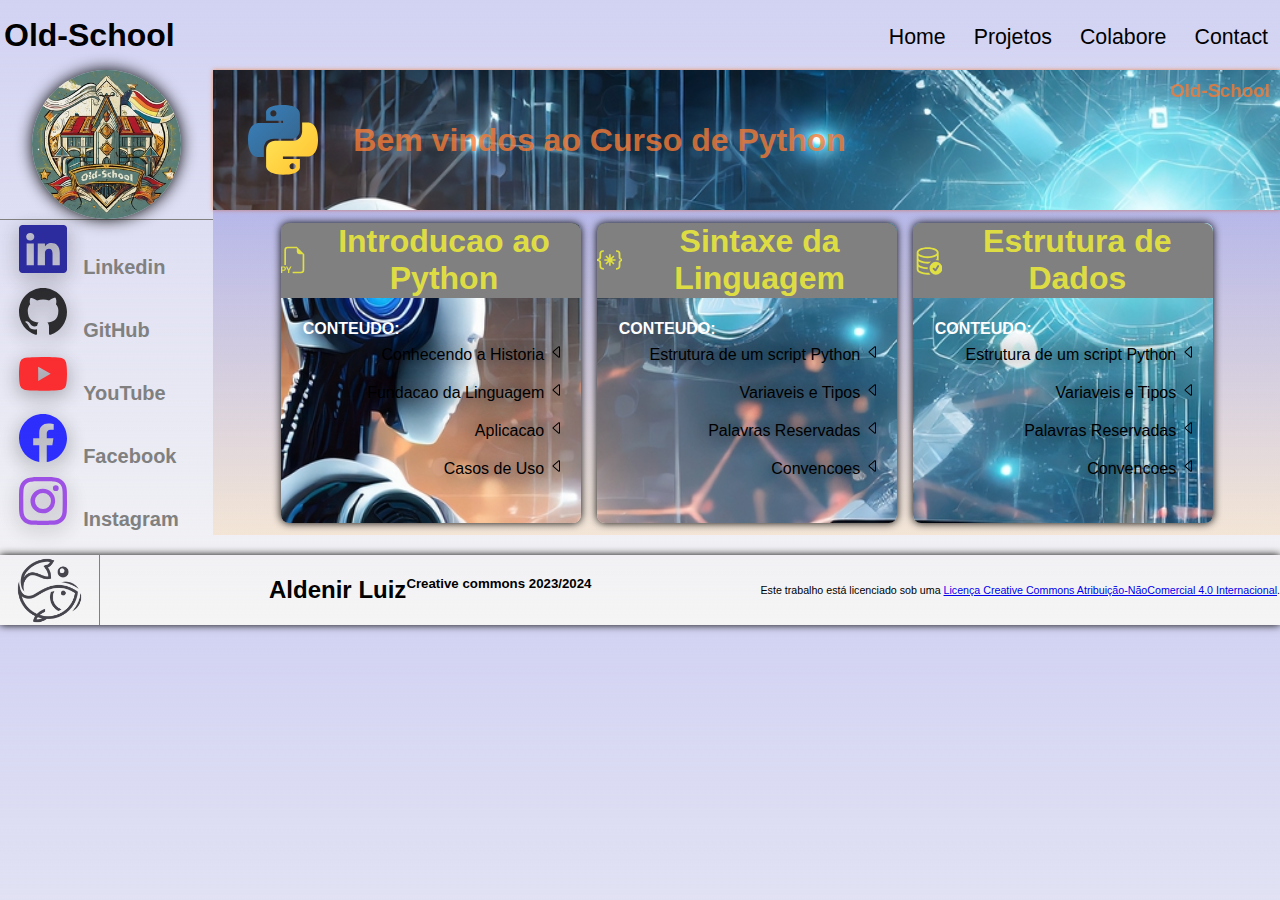
==== commit 30de05f9: "." ====
--- a/index.html
+++ b/index.html
@@ -84,7 +84,8 @@
         <section id="main-header">
             <div class="main-blocks-descript" id="block-descript">
                 <svg xmlns="http://www.w3.org/2000/svg" width="140px" height="140px" viewBox="0 0 64 64" fill="none"><path d="M31.885 16c-8.124 0-7.617 3.523-7.617 3.523l.01 3.65h7.752v1.095H21.197S16 23.678 16 31.876c0 8.196 4.537 7.906 4.537 7.906h2.708v-3.804s-.146-4.537 4.465-4.537h7.688s4.32.07 4.32-4.175v-7.019S40.374 16 31.885 16zm-4.275 2.454c.771 0 1.395.624 1.395 1.395s-.624 1.395-1.395 1.395a1.393 1.393 0 0 1-1.395-1.395c0-.771.624-1.395 1.395-1.395z" fill="url(#a)"/><path d="M32.115 47.833c8.124 0 7.617-3.523 7.617-3.523l-.01-3.65H31.97v-1.095h10.832S48 40.155 48 31.958c0-8.197-4.537-7.906-4.537-7.906h-2.708v3.803s.146 4.537-4.465 4.537h-7.688s-4.32-.07-4.32 4.175v7.019s-.656 4.247 7.833 4.247zm4.275-2.454a1.393 1.393 0 0 1-1.395-1.395c0-.77.624-1.394 1.395-1.394s1.395.623 1.395 1.394c0 .772-.624 1.395-1.395 1.395z" fill="url(#b)"/><defs><linearGradient id="a" x1="19.075" y1="18.782" x2="34.898" y2="34.658" gradientUnits="userSpaceOnUse"><stop stop-color="#387EB8"/><stop offset="1" stop-color="#366994"/></linearGradient><linearGradient id="b" x1="28.809" y1="28.882" x2="45.803" y2="45.163" gradientUnits="userSpaceOnUse"><stop stop-color="#FFE052"/><stop offset="1" stop-color="#FFC331"/></linearGradient></defs></svg>
-                <h1>Bem vindos ao Curso de Python da Python-Old_School</h1>
+                <h1>Bem vindos ao Curso de Python</h1>
+                <h3>Old-School</h3>
             </div>
             <div class="galery" id="galery">
                 <a href="sub/history.html" class="main-blocks" id="intro">
--- a/style.css
+++ b/style.css
@@ -3,6 +3,9 @@
     padding: 0;
     margin: 0;
     box-sizing: border-box;
+}
+html{
+    font-size: 1rem;
 }
 
 body{
@@ -11,11 +14,15 @@
     font-family: 'Gill Sans', 'Gill Sans MT', Georgia, 'Trebuchet MS', sans-serif;
     align-items: center;
     justify-content: center;
+    background-image: linear-gradient(to bottom, rgba(28, 31, 192, 0.2), whitesmoke);
 }
 
 main{
     display: flex;
     flex-direction: row;
+}
+
+main section{
 }
 
 
@@ -24,7 +31,6 @@
     flex-direction: column;
     width: 20%;
     height: 100%;
-    border-right: 1px solid gray;
 }
 
 header{
@@ -35,7 +41,6 @@
     padding: 0;
     margin: 0;
     align-items: center;
-    box-shadow: 0 0 8px ;
     justify-content: space-between;
 }
 
@@ -87,6 +92,7 @@
 section{
     display: flex;
     flex-direction: column;
+    width: 100%;
     align-items: center;
     justify-content: center;
     transition: all .4s;
@@ -121,8 +127,38 @@
 .main-blocks-descript{
     display: flex;
     flex-direction: row;
-    align-items: center;
-    justify-content: center;
+    width: 100%;
+    align-items: center;
+    justify-content: left;
+    margin: 0;
+    box-shadow: 0 0 4px;
+    background-image: url(sub/img/background-img.jpg);
+    background-attachment: fixed;
+    background-size: cover;
+    color:rgba(248, 123, 51, 0.8);
+}
+
+.main-blocks-descript h3{
+    position: fixed;
+    top: 0;
+    right: 10px;
+    top: 30px;
+}
+
+
+.galery{
+    display: flex;
+    flex-wrap: wrap;
+    width: 100%;
+    height: 100%;
+    align-items: center;
+    justify-content: center;
+    background-image: linear-gradient(to top, rgba(255, 184, 91, 0.2), rgba(28, 31, 192, 0.2));
+}
+
+.galery a {
+    text-decoration: none;
+    color: inherit;
 }
 
 .nav-logo{
@@ -146,17 +182,6 @@
     width: 100%;
 }
 
-.galery{
-    display: flex;
-    flex-wrap: wrap;
-    align-items: center;
-    justify-content: center;
-}
-
-.galery a {
-    text-decoration: none;
-    color: inherit;
-}
 
 .main-blocks{
     display: flex;
@@ -168,6 +193,9 @@
     border-radius: 8px;
     box-shadow: 0 0 8px ;
     cursor: pointer;
+    background-image: url(sub/img/background-img.jpg);
+    background-attachment: fixed;
+    background-size: cover;
 }
 
 .main-blocks span{
@@ -235,6 +263,8 @@
     text-align: center;
     border-radius: 8px 9px 0 0;
     border-bottom: 1px solid gray;
+    color: rgba(248, 248, 51, 0.8);
+    background-color: gray;
 }
 
 .main-blocks .descript h4{
@@ -249,6 +279,13 @@
     margin: 8px;
     max-width: 100%;
     max-height: 100%;
+    color: white;
+}
+
+.main-blocks .descript p{
+    color: black;
+    padding-bottom: 18px;
+    text-shadow: 0 0 20px;
 }
 
 .buttons{
@@ -418,11 +455,7 @@
 @media only screen and (max-width: 920px){
 
     html{
-        font-size: 1.2em;
-    }
-
-    h1{
-        font-size: 2rem;
+        font-size: .8em;
     }
 
     .galery{
